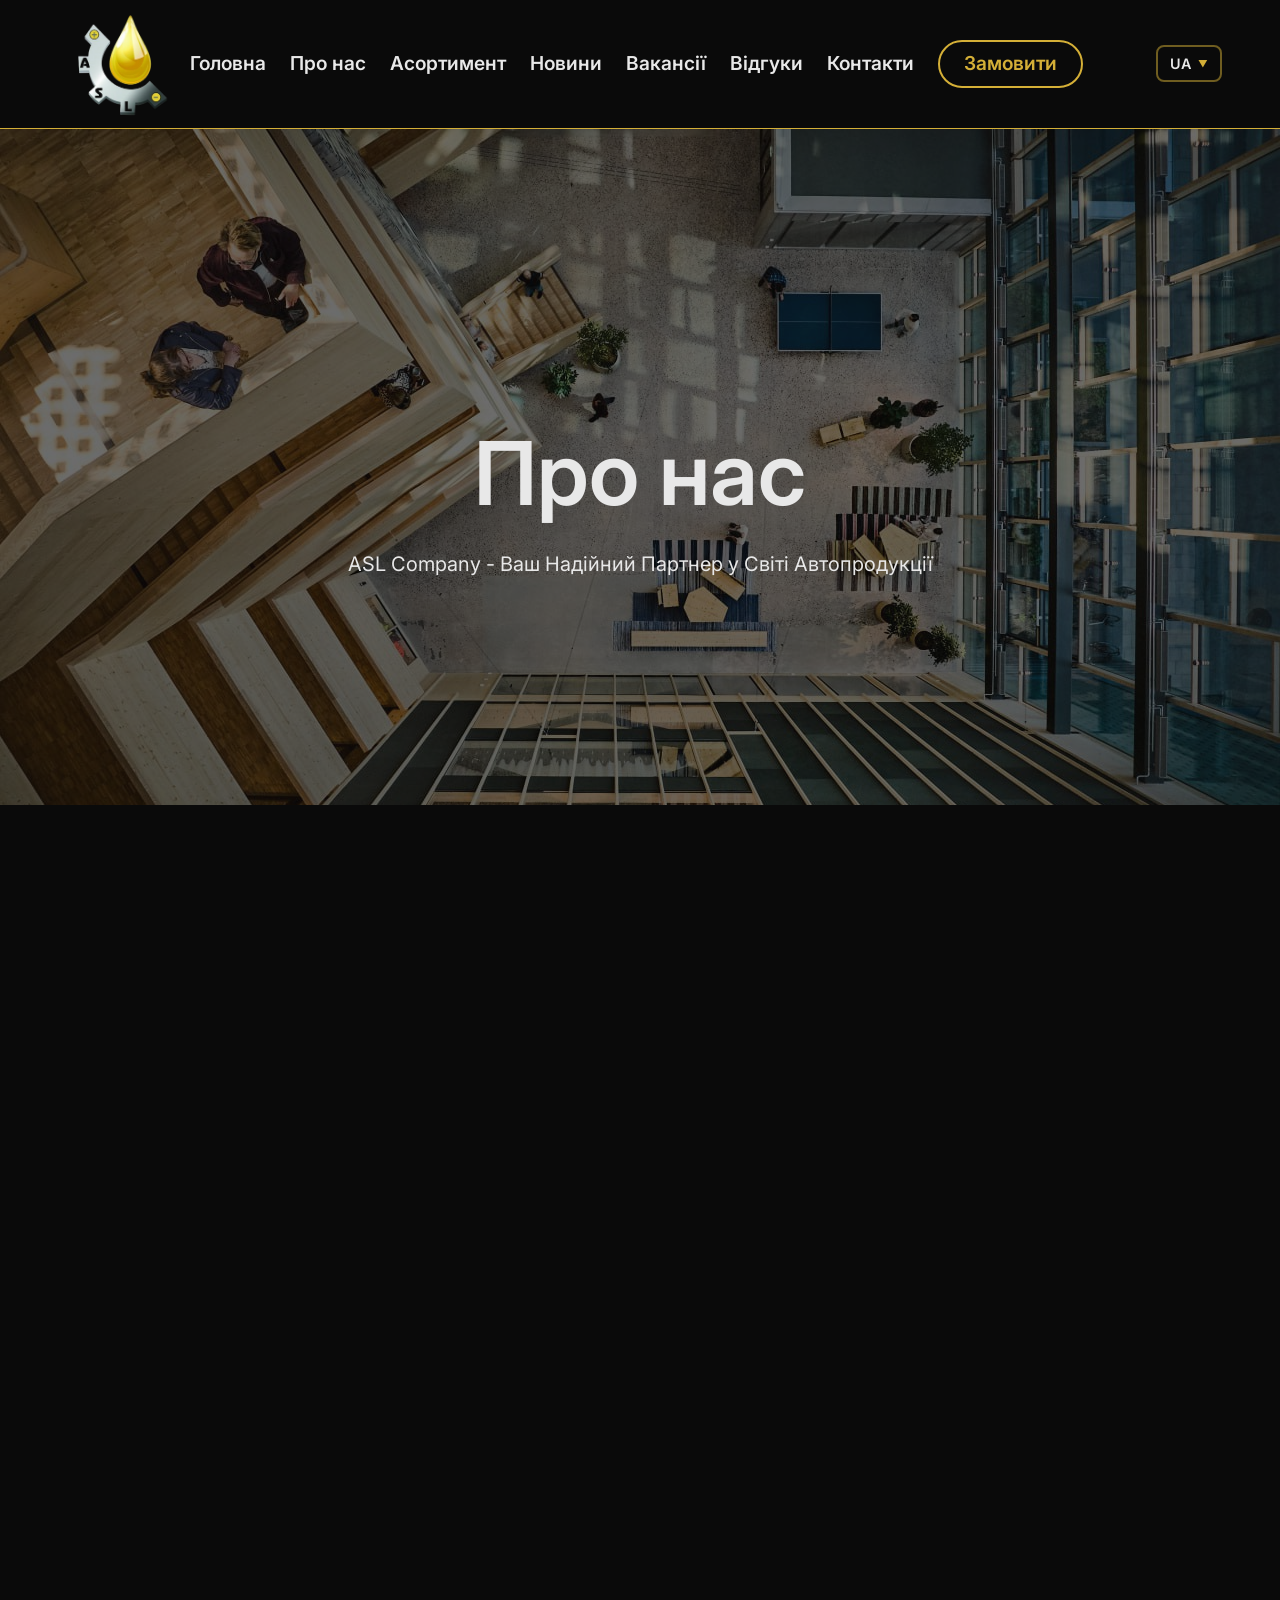
==== about.html @ b8da177d "first commit" ====
<!DOCTYPE html>
<html lang="uk">

<head>
  <meta charset="UTF-8" />
  <meta name="viewport" content="width=device-width, initial-scale=1.0" />
  <link rel="icon" type="image/png" href="Materials/erasebg-transformed.png" />
  <title>ASL Company - Про нас</title>
  <link rel="stylesheet" href="css/style.css?v=3" />
  <link rel="stylesheet" href="css/responsive.css" />
</head>

<body>
  <div class="wrapper">
    <header class="header">
      <div class="header__container">
        <a href="index.html" class="header__logo logo"><img src="Materials/erasebg-transformed.png" alt="ASL Company logo" /></a>
        <div class="header__navigation">
          <div class="header__menu menu">
            <nav class="menu__body">
              <nav class="menu__body">
                <ul class="menu__list">
                  <li class="menu__item"><a href="index.html" class="menu__link">Головна</a></li>
                  <li class="menu__item"><a href="about.html" class="menu__link">Про нас</a></li>
                  <li class="menu__item"><a href="assortiment.html" class="menu__link">Асортимент</a></li>
                  <li class="menu__item"><a href="news.html" class="menu__link">Новини</a></li>
                  <li class="menu__item"><a href="vacancies.html" class="menu__link">Вакансії</a></li>
                  <li class="menu__item"><a href="reviews.html" class="menu__link">Відгуки</a></li>
                  <li class="menu__item"><a href="contact.html" class="menu__link">Контакти</a></li>
                </ul>
                <a href="contact.html" class="actions-header__button">Замовити</a>
              </nav>
          </div>
          <div class="header__actions actions-header">
            <!-- Language Switcher -->
            <div class="lang-switcher">
              <button type="button" class="lang-switcher__btn" aria-label="Вибрати мову">
                <span class="lang-switcher__code">UA</span>
                <span class="lang-switcher__arrow">▼</span>
              </button>
              <ul class="lang-switcher__dropdown">
                <li class="lang-switcher__item lang-switcher__item--active" data-lang="ua">
                  <span class="lang-switcher__flag">ᴜᴀ</span>
                  <span class="lang-switcher__label">Українська</span>
                </li>
                <li class="lang-switcher__item" data-lang="ru">
                  <span class="lang-switcher__flag">ʀᴜ</span>
                  <span class="lang-switcher__label">Русский</span>
                </li>
                <li class="lang-switcher__item" data-lang="en">
                  <span class="lang-switcher__flag">ᴇɴ</span>
                  <span class="lang-switcher__label">English</span>
                </li>
              </ul>
            </div>
            <button type="button" class="menu__icon icon-menu"><span></span></button>
          </div>
        </div>
      </div>
    </header>
    <main class="page">
      <section class="page__main main main_about main_pages">
        <div class="main__container main__container_pages">
          <h1 class="main__title hero-reveal hero-reveal--2">Про нас</h1>
          <div class="main__text main__text_pages hero-reveal hero-reveal--3 hero-reveal--no-tracking">
            ASL Company - Ваш Надійний Партнер у Світі Автопродукції
          </div>
        </div>
      </section>
      <section class="page__about about">
        <div class="about__container">
          <div class="about__image"><img src="Materials/photo_aboute.jpg" alt="About ASL Company" /></div>
          <div class="about__content">
            <h2 class="about__title title">Історія компанії</h2>
            <div class="about__text reveal-left">
              <p>
                ASL Company – це ваш перевірений та надійний постачальник високоякісної автомобільної хімії, моторних та індустріальних олив, стартерних акумуляторів, аксесуарів на ринку України. З багаторічним досвідом у галузі, ми стали синонімом якості та надійності, пропонуючи продукцію, яка відповідає найвищим світовим стандартам.
              </p>
              <p>
                Наша місія - забезпечити клієнтів найкращими продуктами від провідних світових виробників. Ми постійно розширюємо асортимент та підвищуємо якість сервісу.
              </p>
            </div>
            <a href="contact.html" class="about__button button reveal-left">Зв'язатися з нами</a>
          </div>
        </div>
      </section>
      <section class="page__outro outro outro_about">
        <div class="outro__container">
          <h2 class="outro__title title">Зв'яжіться з нами</h2>
          <div class="outro__text">
            Маєте питання або потрібна консультація? Наша команда завжди готова допомогти вам з вибором продукції та відповісти на всі запитання.
          </div>
          <a href="contact.html" class="outro__button button">Контакти</a>
        </div>
      </section>
    </main>
    <footer class="footer">
      <div class="footer__container">
        <a href="#" class="footer__policy">Політика конфіденційності – Умови використання</a>
        <a href="index.html" class="footer__logo logo"><img src="Materials/erasebg-transformed.png" alt="ASL Company logo" /></a>
        <div class="footer__copyright">Copyright © 2025 ASL Company – Всі права захищені</div>
      </div>
    </footer>
  </div>
  <script src="js/translations.js"></script>
  <script src="js/i18n-init.js"></script>
  <script src="js/script.js"></script>
</body>

</html>
---- css/style.css ----
@import url("reset.css");

@import url("https://fonts.googleapis.com/css?family=Inter:regular,500,600,700&display=swap");

/* ************CUSTOM SCROLLBAR************ */

/* Webkit browsers (Chrome, Safari, Edge) */
::-webkit-scrollbar {
  width: 10px;
}

::-webkit-scrollbar-track {
  background: #0a0a0a;
  border-left: 1px solid rgba(212, 175, 55, 0.2);
}

::-webkit-scrollbar-thumb {
  background: linear-gradient(180deg, #D4AF37 0%, #b8962e 100%);
  border-radius: 5px;
  border: 2px solid #0a0a0a;
}

::-webkit-scrollbar-thumb:hover {
  background: linear-gradient(180deg, #FFD700 0%, #D4AF37 100%);
}

/* Firefox */
html {
  scrollbar-width: thin;
  scrollbar-color: #D4AF37 #0a0a0a;
}

/* ************COMMON************ */

.logo {
  font-weight: 700;
  font-size: 2.25rem;
}

/* Display image-based logo nicely */
.logo img {
  height: 120px;
  width: auto;
  display: block;
  transition: transform 0.3s ease;
}

/* 3D spin around X-like axis (visual left-right top spin) */
.logo { perspective: 800px; }
.logo:hover img {
  transform-style: preserve-3d;
  backface-visibility: hidden;
  transform-origin: center center;
  animation: logo-spin-y 0.375s linear 2 forwards;
}

@keyframes logo-spin-y {
  from { transform: rotateY(0deg); }
  to { transform: rotateY(360deg); }
}

@media (prefers-reduced-motion: reduce) {
  .logo:hover img { animation: none; }
}

body {
  font-family: "Inter", sans-serif;
  font-size: 1.1rem;
  color: #e8e8e8;
  background-color: #0a0a0a;
}

html {
  background-color: #0a0a0a;
}

/* remove horizontal scrollbar on mobile carousels */
html, body { overflow-x: hidden; }

[class*="__container"] {
  max-width: 72.624rem;
  margin: 0 auto;
  padding: 0 0.938rem;
}

.button {
  font-weight: 600;
  display: inline-block;
  padding: 0.75rem 1.5rem;
  border-radius: 30px;
  transition: all 0.3s;
  color: #0a0a0a;
  background-color: #D4AF37;
}

.button:hover {
  background-color: #FFD700;
}

.title {
  font-size: 3.5rem;
  font-weight: 600;
}

.wrapper {
  min-height: 100%;
  display: -webkit-box;
  display: -ms-flexbox;
  display: flex;
  -webkit-box-orient: vertical;
  -webkit-box-direction: normal;
  -ms-flex-direction: column;
  flex-direction: column;
  overflow: hidden;
}

/* ************HEADER************ */

.header {
  position: static;
  top: 0;
  left: 0;
  width: 100%;
  background: #0a0a0a;
  border-bottom: 1px solid #D4AF37;
  z-index: 1000;
}

.header__container {
  display: flex;
  align-items: center;
  justify-content: space-between;
  min-height: 8rem;
  flex-wrap: wrap;
  max-width: 74.624rem;
}

/* center all navigation elements */
.header__navigation {
  display: flex;
  align-items: center;
  gap: 1.5rem;
  flex-wrap: wrap;
  justify-content: center;
  flex: 1;
}

.header__logo {
  position: relative;
  z-index: 2;
}

.menu__body {
  display: flex;
  align-items: center;
  gap: 1.5rem;
}

.menu__link {
  font-weight: 600;
  position: relative;
  font-size: 1.2rem;
  color: #e8e8e8;
  text-decoration: none;
  padding: 0.5rem 0;
  transition: color 0.3s ease;
}

.menu__link::before {
  content: '';
  position: absolute;
  bottom: 0;
  left: 50%;
  width: 0;
  height: 2px;
  background: #D4AF37;
  transition: all 0.3s ease;
  transform: translateX(-50%);
}

.menu__link:hover::before {
  width: 100%;
}

.menu__link:hover {
  color: #D4AF37;
}

.actions-header {
  display: flex;
  align-items: center;
  gap: 0.624rem;
}

/* push hamburger to the right edge */
.actions-header {
  margin-left: auto;
}

.icon-menu {
  display: none;
}

/* Mobile navigation - FULLY DISABLED (using responsive.css) */
@media (max-width: 950px) {
  /* Гамбургер показывается, но стили в responsive.css */
  .icon-menu {
    display: block;
  }
  
  /* ВСЕ ОСТАЛЬНЫЕ СТИЛИ ОТКЛЮЧЕНЫ - используем responsive.css */
}

.actions-header__button {
  font-weight: 600;
  display: inline-block;
  padding: 0.75rem 1.5rem;
  border: 2px solid #D4AF37;
  border-radius: 30px;
  transition: all 0.3s;
  position: relative;
  z-index: 2;
  color: #D4AF37;
  font-size: 1.2rem;
}

.actions-header__button:hover {
  background-color: #D4AF37;
  color: #0a0a0a;
}

/* ************LANGUAGE SWITCHER************ */

.lang-switcher {
  position: relative;
  z-index: 100;
}

.lang-switcher__btn {
  display: flex;
  align-items: center;
  justify-content: center;
  gap: 6px;
  background: transparent;
  border: 2px solid rgba(212, 175, 55, 0.5);
  border-radius: 8px;
  padding: 8px 12px;
  cursor: pointer;
  transition: all 0.3s ease;
  color: #e8e8e8;
}

.lang-switcher__btn:hover {
  border-color: #D4AF37;
  background: rgba(212, 175, 55, 0.1);
}

.lang-switcher__flag {
  font-size: 1.25rem;
  line-height: 1;
}

.lang-switcher__code {
  font-weight: 600;
  font-size: 0.9rem;
  letter-spacing: 0.05em;
  text-align: center;
}

.lang-switcher__arrow {
  font-size: 0.6rem;
  transition: transform 0.3s ease;
  color: #D4AF37;
}

.lang-switcher.open .lang-switcher__arrow {
  transform: rotate(180deg);
}

.lang-switcher__dropdown {
  position: absolute;
  top: calc(100% + 8px);
  right: 0;
  background: #1a1a1a;
  border: 2px solid #D4AF37;
  border-radius: 12px;
  padding: 8px 0;
  min-width: 160px;
  opacity: 0;
  visibility: hidden;
  transform: translateY(-10px);
  transition: all 0.3s ease;
  box-shadow: 0 10px 30px rgba(0, 0, 0, 0.4);
  list-style: none;
  z-index: 1001;
}

.lang-switcher.open .lang-switcher__dropdown {
  opacity: 1;
  visibility: visible;
  transform: translateY(0);
}

.lang-switcher__item {
  display: flex;
  align-items: center;
  gap: 10px;
  padding: 10px 16px;
  cursor: pointer;
  transition: background 0.2s ease;
}

.lang-switcher__item:hover {
  background: rgba(212, 175, 55, 0.15);
}

.lang-switcher__item--active {
  background: rgba(212, 175, 55, 0.1);
}

.lang-switcher__item--active::after {
  content: "✓";
  margin-left: auto;
  color: #D4AF37;
  font-weight: bold;
}

.lang-switcher__label {
  font-size: 0.95rem;
  color: #e8e8e8;
}

/* Mobile styles for language switcher */
@media (max-width: 950px) {
  .lang-switcher__dropdown {
    left: auto;
    right: 0;
    transform: translateY(-10px);
  }
  
  .lang-switcher.open .lang-switcher__dropdown {
    transform: translateY(0);
  }
}

@media (max-width: 47.999rem) {
  .lang-switcher__btn {
    padding: 12px 20px;
    gap: 10px;
  }
  
  .lang-switcher__flag {
    font-size: 1.5rem;
  }
  
  .lang-switcher__code {
    font-size: 1.1rem;
  }
  
  .lang-switcher__dropdown {
    min-width: 200px;
    right: 0;
    left: auto;
  }
  
  .lang-switcher__item {
    padding: 14px 20px;
  }
  
  .lang-switcher__label {
    font-size: 1.1rem;
  }
}

/* ****************PAGES**************** */
.page__main {
  padding-bottom: 160px;
}

/* *****************HOME**************** */

.main {
  background: url("../img/home/background_placeholder.png") center / cover no-repeat;
  min-height: 100vh;
  position: relative;
  overflow: hidden;
}

.main__video {
  position: absolute;
  top: 0;
  left: 0;
  width: 100%;
  height: 100%;
  object-fit: cover;
  z-index: 0;
}

.main__overlay {
  position: absolute;
  top: 0;
  left: 0;
  width: 100%;
  height: 100%;
  background: rgba(10, 10, 10, 0.5);
  z-index: 1;
}

.main__container {
  position: relative;
  z-index: 2;
  display: flex;
  flex-direction: column;
  justify-content: center;
  align-items: center;
  text-align: center;
  padding-top: 14rem;
}

.main__caption {
  text-transform: uppercase;
  margin-bottom: 1rem;
  font-weight: 500;
  font-size: 1.25rem;
}

.main__title {
  font-size: 5.5rem;
  font-weight: 600;
  margin-bottom: 2rem;
}

.main__text {
  margin-bottom: 3.5rem;
  max-width: 33.375rem;
  line-height: 150%;
  letter-spacing: 0.02em;
  font-size: 1.25rem;
}

.main__button {
  font-weight: 600;
  display: inline-block;
  padding: 1.25rem 3rem;
  border-radius: 30px;
  transition: all 0.3s;
  color: #0a0a0a;
  background-color: #D4AF37;
  letter-spacing: 0.02em;
  font-size: 1.375rem;
  line-height: 110%;
}

.main__button:hover {
  background-color: #FFD700;
}

/* ========= New HERO enter animations (blur + pop + tracking relax) ========= */
.hero-reveal {
  opacity: 0;
  transform: translateY(14px) scale(0.985);
  filter: blur(8px);
  letter-spacing: 0.06em;
  will-change: opacity, transform, filter, letter-spacing;
  animation: hero-pop-in 800ms ease-out forwards;
}

.hero-reveal--1 { animation-delay: 0.12s; }
.hero-reveal--2 { animation-delay: 0.28s; }
.hero-reveal--3 { animation-delay: 0.46s; }
.hero-reveal--4 { animation-delay: 0.66s; }

/* Variant without tracking animation to prevent line reflow */
.hero-reveal--no-tracking { letter-spacing: normal; animation-name: hero-pop-in-lite; }

@keyframes hero-pop-in-lite {
  0% { opacity: 0; transform: translateY(20px) scale(0.97); filter: blur(12px); }
  60% { opacity: 1; transform: translateY(0) scale(1); filter: blur(0); }
  100% { opacity: 1; transform: translateY(0) scale(1); filter: blur(0); }
}

@keyframes hero-pop-in {
  0% {
    opacity: 0;
    transform: translateY(20px) scale(0.97);
    filter: blur(12px);
    letter-spacing: 0.08em;
  }
  60% {
    opacity: 1;
    transform: translateY(0) scale(1);
    filter: blur(0);
    letter-spacing: normal;
  }
  100% {
    opacity: 1;
    transform: translateY(0) scale(1);
    filter: blur(0);
    letter-spacing: normal;
  }
}

@media (prefers-reduced-motion: reduce) {
  .hero-reveal { opacity: 1; transform: none; filter: none; animation: none; }
}

.outro_home {
  position: relative;
  overflow: hidden;
}

.outro__background {
  position: absolute;
  top: 0;
  left: 0;
  width: 100%;
  height: 100%;
  z-index: 1;
}

.outro__background img {
  width: 100%;
  height: 100%;
  object-fit: cover;
  transform: scale(1.1) rotate(-2deg);
  filter: brightness(0.4) contrast(0.8);
}

.outro_home .outro__container {
  position: relative;
  z-index: 2;
}

/* ************ABOUT**************** */

.main_about {
  background: url("../Materials/photo_2025-10-28_22-23-00.jpg") center top / cover no-repeat;
  position: relative;
}

.main_about::before {
  content: "";
  position: absolute;
  top: 0;
  left: 0;
  width: 100%;
  height: 100%;
  background: rgba(10, 10, 10, 0.6);
  z-index: 1;
}

.main_about .main__container {
  position: relative;
  z-index: 2;
}

.about__container {
  display: flex;
  align-items: center;
  justify-content: center;
  gap: 5rem;
  padding-top: 8.75rem;
  padding-bottom: 8.75rem;
}

.about__image {
  position: relative;
  max-width: 552px;
  height: auto;
}

.about__image img {
  border-radius: 16px;
  max-width: 100%;
  height: auto;
  display: block;
}

.about__title {
  margin-bottom: 1.5rem;
}

.about__text {
  max-width: 30rem;
  letter-spacing: 0.02em;
  line-height: 150%;
  margin-bottom: 3.5rem;
}

.about__text p:not(:last-child) {
  margin-bottom: 2.5rem;
}

.outro_about {
  background: url("../Materials/photo_2025-10-28_22-23-00.jpg") center bottom / cover no-repeat;
  position: relative;
}

.outro_about::before {
  content: "";
  position: absolute;
  top: 0;
  left: 0;
  width: 100%;
  height: 100%;
  background: rgba(10, 10, 10, 0.6);
  z-index: 1;
}

.outro_about .outro__container {
  position: relative;
  z-index: 2;
}

/* **************SERVICES**************** */

.main_services {
  background: url("../Materials/fonassortiment.jpg") center top / cover no-repeat;
  position: relative;
}

.main_services::before {
  content: "";
  position: absolute;
  top: 0;
  left: 0;
  width: 100%;
  height: 100%;
  background: rgba(10, 10, 10, 0.6);
  z-index: 1;
}

.main_services .main__container {
  position: relative;
  z-index: 2;
}

/* Brand page specific background */
.brand-page .main_services {
  background: url("../Materials/fonassortiment.jpg") center top / cover no-repeat;
}

/* Brand website link styling */
.brand-site-wrapper {
  margin-top: 1.5rem;
  font-size: 1rem;
}

.brand-site-link {
  color: #D4AF37;
  text-decoration: none;
  position: relative;
  display: inline-block;
  transition: color 0.3s ease;
}

.brand-site-link::before {
  content: '';
  position: absolute;
  bottom: 0;
  left: 50%;
  width: 0;
  height: 2px;
  background: #D4AF37;
  transition: all 0.3s ease;
  transform: translateX(-50%);
}

.brand-site-link:hover::before {
  width: 100%;
}

.brand-site-link:hover {
  color: #FFD700;
}

.services {
  background-color: #1a1a1a;
}

.services__container {
  padding-top: 8.75rem;
  padding-bottom: 8.75rem;
}

/* Assortment page: tighter vertical spacing between categories */
.assortment .services__container {
  padding-top: 4rem;
  padding-bottom: 4rem;
}
.assortment .services__title {
  margin-bottom: 2rem;
}
.assortment .brand-viewall {
  margin-top: 32px;
}


.assortment .services__row { display: none; }
.assortment .item-services__title,
.assortment .item-services__text,
.assortment .item-services__button { display: none; }

.brand-carousel {
  
  --brand-gap: 30px;
  position: relative;
  display: grid;
  grid-template-columns: 1fr;
  align-items: center;
}

.brand-carousel__btn {
  background: transparent;
  border: 2px solid #D4AF37;
  color: #D4AF37;
  width: 44px;
  height: 44px;
  border-radius: 12px;
  font-size: 22px;
  position: absolute;
  top: 50%;
  transform: translate(-50%, -50%);
}


.brand-carousel__btn_prev { left: calc(50% - (400px + var(--brand-gap) / 2)); }
.brand-carousel__btn_next { left: calc(50% + (400px + var(--brand-gap) / 2)); }

.brand-carousel__viewport {
  position: relative;
  left: 13.2%;
  transform: translateX(-50%);
  width: calc(2 * 320px + var(--brand-gap)); /* будет переопределено из JS фактической шириной */
  height: 320px;
  margin: 0 auto;
  overflow: visible;
}

.brand-slide { margin: 0; padding: 0; }
.brand-slide a { display: block; line-height: 0; }
.brand-slide img { width: 260px; height: 260px; object-fit: cover; border-radius: 16px; display: block; }
.brand-carousel__viewport img { background: #ffffff; }

/* Brand carousel slide transitions */
.brand-slide { position: absolute; left: 50%; top: 0; z-index: 1; transition: transform 0.35s ease, opacity 0.35s ease; will-change: transform, opacity; }
.brand-slide--active { z-index: 2; }
.brand-slide--on-top { z-index: 3; }
.brand-slide--behind { z-index: 0; }
.brand-slide--exit-left { transform: translateX(-60px); opacity: 0; }
.brand-slide--exit-right { transform: translateX(60px); opacity: 0; }
.brand-slide--shift-left { transform: translateX(-20px); }
.brand-slide--shift-right { transform: translateX(20px); }
.brand-slide--enter-right { transform: translateX(60px); opacity: 0; }
.brand-slide--enter-right-show { transform: translateX(0); opacity: 1; }
.brand-slide--enter-left { transform: translateX(-60px); opacity: 0; }
.brand-slide--enter-left-show { transform: translateX(0); opacity: 1; }

.brand-list {
  display: none;
  grid-template-columns: repeat(auto-fit, minmax(140px, 1fr));
  gap: 1rem;
  margin-top: 1.5rem;
}
.brand-list.show { display: grid; }

/* Brand list items animation */
.brand-list a {
  opacity: 0;
  transform: translateY(24px) scale(0.96);
  transition: opacity 0.6s ease, transform 0.6s ease, box-shadow 0.3s ease;
  will-change: opacity, transform;
}

.brand-list.show a {
  animation: brand-item-fade-in 0.6s ease forwards;
}

.brand-list.show a:nth-child(1) { animation-delay: 0.05s; }
.brand-list.show a:nth-child(2) { animation-delay: 0.1s; }
.brand-list.show a:nth-child(3) { animation-delay: 0.15s; }
.brand-list.show a:nth-child(4) { animation-delay: 0.2s; }
.brand-list.show a:nth-child(5) { animation-delay: 0.25s; }
.brand-list.show a:nth-child(6) { animation-delay: 0.3s; }
.brand-list.show a:nth-child(7) { animation-delay: 0.35s; }
.brand-list.show a:nth-child(8) { animation-delay: 0.4s; }
.brand-list.show a:nth-child(9) { animation-delay: 0.45s; }
.brand-list.show a:nth-child(10) { animation-delay: 0.5s; }
.brand-list.show a:nth-child(11) { animation-delay: 0.55s; }
.brand-list.show a:nth-child(12) { animation-delay: 0.6s; }
.brand-list.show a:nth-child(n+13) { animation-delay: 0.65s; }

@keyframes brand-item-fade-in {
  to {
    opacity: 1;
    transform: translateY(0) scale(1);
  }
}

/* Brands grid animation (for the "View all brands" page) */
.brands-grid a {
  opacity: 0;
  transform: translateY(24px) scale(0.96);
  animation: brand-item-fade-in 0.6s ease forwards;
  transition: transform 0.3s ease, box-shadow 0.3s ease;
}

.brands-grid a:hover {
  transform: translateY(-5px) scale(1.02);
  box-shadow: 0 10px 30px rgba(212, 175, 55, 0.2);
}

.brand-list a:hover {
  transform: translateY(-3px) scale(1.02);
  box-shadow: 0 8px 20px rgba(212, 175, 55, 0.15);
}

.brands-grid a:nth-child(1) { animation-delay: 0.05s; }
.brands-grid a:nth-child(2) { animation-delay: 0.1s; }
.brands-grid a:nth-child(3) { animation-delay: 0.15s; }
.brands-grid a:nth-child(4) { animation-delay: 0.2s; }
.brands-grid a:nth-child(5) { animation-delay: 0.25s; }
.brands-grid a:nth-child(6) { animation-delay: 0.3s; }
.brands-grid a:nth-child(7) { animation-delay: 0.35s; }
.brands-grid a:nth-child(8) { animation-delay: 0.4s; }
.brands-grid a:nth-child(9) { animation-delay: 0.45s; }
.brands-grid a:nth-child(10) { animation-delay: 0.5s; }
.brands-grid a:nth-child(11) { animation-delay: 0.55s; }
.brands-grid a:nth-child(12) { animation-delay: 0.6s; }
.brands-grid a:nth-child(13) { animation-delay: 0.65s; }
.brands-grid a:nth-child(14) { animation-delay: 0.7s; }
.brands-grid a:nth-child(15) { animation-delay: 0.75s; }
.brands-grid a:nth-child(16) { animation-delay: 0.8s; }
.brands-grid a:nth-child(n+17) { animation-delay: 0.85s; }

.brand-viewall {
  margin-top: 60px;
  text-align: center;
}
.brand-viewall .button { background: transparent; border: 2px solid #D4AF37; color: #D4AF37; }
.brand-viewall .button:hover { background: #D4AF37; color: #0a0a0a; }

.services__title {
  text-align: center;
  margin-bottom: 5rem;
}

.services__row {
  display: grid;
  grid-template-columns: repeat(10, 1fr);
  gap: 1.5rem;
  justify-items: center;
}

.services__row .services__column {
  width: 100%;
  max-width: 360px;
}

.services__row .services__column:nth-child(1) { grid-column: 2 / span 2; }
.services__row .services__column:nth-child(2) { grid-column: 4 / span 2; }
.services__row .services__column:nth-child(3) { grid-column: 6 / span 2; }
.services__row .services__column:nth-child(4) { grid-column: 8 / span 2; }

.services__row .services__column:nth-child(5) {
  grid-column: 2 / span 2;
}

.services__row .services__column:nth-child(6) {
  grid-column: 4 / span 2;
}

.services__row .services__column:nth-child(7) {
  grid-column: 6 / span 2;
}

.services__row .services__column:nth-child(8) {
  grid-column: 8 / span 2;
}

.item-services {
  display: flex;
  flex-direction: column;
  align-items: center;
  min-height: 100%;
}

.item-services__title,
.item-services__text,
.item-services__button {
  text-align: center;
}

.item-services__image {
  margin-bottom: 2rem;
  width: 100%;
  max-width: 100%;
  aspect-ratio: 1 / 1;
  overflow: hidden;
  border-radius: 16px;
  position: relative; 
  isolation: isolate; 
}

.item-services__image img {
  width: 100%;
  height: 100%;
  object-fit: cover;
  border-radius: 16px;
  transition: transform 0.5s ease;
}

.item-services__title {
  font-size: 1.5rem;
  font-weight: 600;
  margin-bottom: 0.75rem;
  width: 100%;
}

.item-services__text {
  max-width: 100%;
  width: 100%;
  line-height: 150%;
  margin-bottom: 2rem;
  flex-grow: 1;
  letter-spacing: 0.02em;
}

.item-services__button {
  background-color: inherit;
  border: 2px solid #D4AF37;
  color: #D4AF37;
}

.item-services__button:hover {
  background-color: #D4AF37;
  color: #0a0a0a;
}

/* Hover effects: scale, colored glow, holographic shimmer */
.item-services:hover .item-services__image img,
.item-services__top:hover .item-services__image img {
  transform: scale(1.06);
}

.item-services:hover .item-services__image,
.item-services__top:hover .item-services__image {
  box-shadow: 0 10px 28px rgba(212, 175, 55, 0.35), 0 0 0 2px rgba(212, 175, 55, 0.45);
}

/* Removed rainbow border glow */

/* Moving sheen across the image */
.item-services__image::after {
  content: "";
  position: absolute;
  inset: 0;
  border-radius: inherit;
  /* subtle golden sheen */
  background: linear-gradient(
    115deg,
    rgba(255, 215, 0, 0) 30%,
    rgba(255, 215, 0, 0.18) 47%,
    rgba(255, 215, 0, 0) 62%
  );
  transform: translateX(-120%);
  opacity: 0;
  z-index: 1;
}

.item-services:hover .item-services__image::after,
.item-services__top:hover .item-services__image::after {
  opacity: 1;
  animation: shimmer 1s ease-out forwards;
}

@keyframes shimmer {
  to {
    transform: translateX(120%);
  }
}

/* rainbow rotation removed */

@media (prefers-reduced-motion: reduce) {
  .item-services__image img { transition: none; }
  .item-services__image::before,
  .item-services__image::after { animation: none; }
}

.item-services__top {
  display: flex;
  flex-direction: column;
  align-items: center;
  width: 100%;
  text-decoration: none;
}

.outro_services {
  background: url("../Materials/fonassortiment.jpg") center bottom / cover no-repeat;
  position: relative;
}

.outro_services::before {
  content: "";
  position: absolute;
  top: 0;
  left: 0;
  width: 100%;
  height: 100%;
  background: rgba(10, 10, 10, 0.6);
  z-index: 1;
}

.outro_services .outro__container {
  position: relative;
  z-index: 2;
}

/* ************ CAROUSEL (mobile) ************ */
.carousel-nav {
  display: none;
  width: 100%;
  justify-content: center;
}

@media (max-width: 992px) {
  .services__row,
  .news__row {
    display: flex;
    overflow-x: auto;
    scroll-snap-type: x mandatory;
    gap: 1.25rem;
    padding-bottom: 0.5rem;
    -ms-overflow-style: none; /* IE/Edge */
    scrollbar-width: none;    /* Firefox */
  }
  .services__row::-webkit-scrollbar,
  .news__row::-webkit-scrollbar { display: none; }

  .services__row .services__column,
  .news__row .news__column {
    flex: 0 0 50%; /* строго по 2 карточки */
    min-width: 50%;
    scroll-snap-align: start;
    scroll-snap-stop: always;
  }

.carousel-nav { display: flex; gap: 0.75rem; margin: 1rem 0; }

  .carousel-nav__btn {
    background: transparent;
    border: 2px solid #D4AF37;
    color: #D4AF37;
    width: 52px;
    height: 42px;
    border-radius: 10px;
    font-size: 22px;
    line-height: 1;
  }

  .carousel-nav__btn:hover {
    background: #D4AF37;
    border-color: #D4AF37;
    color: #0a0a0a;
  }
}

/* very small screens: 1 карточка */
@media (max-width: 480px) {
  .services__row .services__column,
  .news__row .news__column {
    flex: 0 0 100%;
    min-width: 100%;
  }
}

/* medium screens: 3 cards per view */
@media (min-width: 769px) and (max-width: 1200px) {
  .services__row { display: grid; } /* keep services grid on medium */
  .news__row {
    display: flex;
    overflow-x: auto;
    scroll-snap-type: x mandatory;
    gap: 1.25rem;
  }
  .news__row .news__column { flex: 0 0 calc(33.333% - 0.84rem); }
  .news__row + .carousel-nav { display: flex; }
}

/* desktop: keep services grid as is; enable news carousel with 3 items */
.news__row {
  display: flex;
  overflow-x: auto;
  scroll-snap-type: x mandatory;
  gap: 1.5rem;
  -ms-overflow-style: none;
  scrollbar-width: none;
}
.news__row::-webkit-scrollbar { display: none; }
.news__row .news__column { flex: 0 0 calc(33.333% - 1rem); }
.news__row + .carousel-nav { display: flex; margin: 1.25rem 0; }


/* ************NEWS**************** */

.news {
  background-color: #0a0a0a;
}

.news__container {
  padding-top: 8.75rem;
  padding-bottom: 8.75rem;
}

.news__title {
  text-align: center;
  margin-bottom: 5rem;
}

.news__row {
  display: grid;
  grid-template-columns: repeat(3, 1fr);
  gap: 2rem;
  margin-bottom: 1.5rem;
}

.news__column {
  width: 100%;
}

.news__item {
  display: flex;
  flex-direction: column;
  height: 100%;
  background-color: #1a1a1a;
  border-radius: 16px;
  overflow: hidden;
  transition: transform 0.3s ease;
}

.news__item:hover {
  transform: translateY(-5px);
}

.item-news__image {
  width: 100%;
  height: 200px;
  overflow: hidden;
}

.item-news__image img {
  width: 100%;
  height: 100%;
  object-fit: cover;
}

.item-news__title {
  font-size: 1.25rem;
  font-weight: 600;
  margin-bottom: 1rem;
  padding: 1.5rem 1.5rem 0 1.5rem;
  line-height: 130%;
}

.item-news__text {
  padding: 0 1.5rem;
  line-height: 150%;
  margin-bottom: 1rem;
  flex-grow: 1;
  letter-spacing: 0.02em;
}

.item-news__date {
  padding: 0 1.5rem 1.5rem 1.5rem;
  font-size: 0.875rem;
  color: #D4AF37;
  font-weight: 500;
}

.news__button-container {
  text-align: center;
}

.news__button {
  padding: 1rem 2.5rem;
  font-size: 1.125rem;
}

/* ************TESTIMONIAL**************** */

.testimonial {
  background-color: #1a1a1a;
}

.testimonial__container {
  display: flex;
  justify-content: center;
  align-items: center;
  text-align: center;
  flex-direction: column;
  padding-top: 8.75rem;
  padding-bottom: 8.75rem;
}

.testimonial__button-container {
  margin-top: 2rem;
}

.testimonial__button {
  padding: 1rem 2.5rem;
  font-size: 1.125rem;
}

.testiomonial__caption {
  margin-bottom: 4rem;
  font-weight: 600;
  text-transform: uppercase;
  font-size: 1.5rem;
}

.testimonial__title {
  margin-bottom: 4rem;
  font-size: 2rem;
  max-width: 40.75rem;
  line-height: 136%;
  font-weight: 500;
}

/* Fix awkward line breaks under "Відгуки" */
.testimonial__title {
  white-space: normal;
  word-break: keep-all;
  overflow-wrap: normal;
  hyphens: none;
  margin-left: auto;
  margin-right: auto;
}

/* New wrapper for testimonial quote centered via block container */
.testimonial__quote {
  max-width: 40.75rem;
  margin: 0 auto 4rem auto;
  text-align: center;
  font-size: 2rem;
  line-height: 136%;
  font-weight: 500;
  white-space: normal;
  word-break: keep-all;
  overflow-wrap: normal;
  hyphens: none;
}

.item-testimonial__image {
  max-width: 64px;
  margin: 0 auto;
  margin-bottom: 1.063rem;
  height: 64px;
}

.item-testimonial__image img {
  width: 100%;
  height: 100%;
  object-fit: cover;
  border-radius: 50%;
}

.item-testimonial__title {
  margin-bottom: 0.25rem;
  font-weight: 600;
}

.item-testimonial__caption {
  font-size: 0.938rem;
}

/* ****************OUTRO**************** */

.outro__container {
  padding-top: 8.75rem;
  padding-bottom: 8.75rem;
  display: flex;
  flex-direction: column;
  justify-content: center;
  align-items: center;
  text-align: center;
}

.outro__title {
  margin-bottom: 1.25rem;
}

.outro__text {
  max-width: 33.625rem;
  line-height: 150%;
  margin-bottom: 2.5rem;
  letter-spacing: 0.02em;
}

.outro__button {
  padding: 1.25rem 3rem;
}

/* ****************BACK BUTTON**************** */

.back-button {
  padding: 1rem 0 4rem 0;
  background-color: #1a1a1a;
}

.back-button__container {
  display: flex;
  justify-content: center;
  align-items: center;
  text-align: center;
}

.back-button__link {
  padding: 1.25rem 3rem;
  background: transparent;
  border: 2px solid #D4AF37;
  color: #D4AF37;
}

.back-button__link:hover {
  background: #D4AF37;
  color: #0a0a0a;
}

/* ****************FOOTER**************** */

.footer {
  line-height: 150%;
  background-color: #0a0a0a;
  border-top: 1px solid #D4AF37;
}

.footer__container {
  padding-top: 3.25rem;
  padding-bottom: 3.25rem;
  max-width: 74.624rem;
  display: grid;
  grid-template-columns: 1fr auto 1fr;
  align-items: center;
}

.footer__policy {
  font-weight: 600;
  letter-spacing: 0.02em;
  justify-self: start;
}

.footer__logo img {
  height: 150px;
  width: auto;
  display: block;
}

.footer__copyright {
  font-weight: 600;
  letter-spacing: 0.02em;
  justify-self: end;
}

/* ****************ABOUT PAGE**************** */
.main__text_pages {
  max-width: 37.5rem;
}

.main__container_pages {
  padding-top: 300px;
}

.main_pages {
  min-height: 676px !important;
}

/* ****************SERVICES PAGE**************** */
.services-page__container {
  padding-top: 160px;
}

.services-page__item {
  margin-bottom: 132px;
}

.services-page__item:not(:last-child) {
  padding-bottom: 132px;
  margin-bottom: 132px;
  border-bottom: 1px solid rgba(212, 175, 55, 0.4);
}

.services-page__column {
  display: flex;
  align-items: center;
  gap: 97px;
}

.services-page__title {
  margin-bottom: 24px;
}

.services-page__text {
  margin-bottom: 56px;
  max-width: 480px;
  font-size: 18px;
  line-height: 150%;
  letter-spacing: 0.02em;
}

.services-page__text p:not(:last-child) {
  margin-bottom: 20px;
}

.services-page__img {
  max-width: 552px;
  height: 614px;
}

.services-page__img img {
  width: 100%;
  height: 100%;
  object-fit: cover;
  border-radius: 16px;
}

/* ****************CONTACT PAGE****************/

.main_contact {
  background: url("../Materials/cc27128215dfe8dca949e740c59b9281.jpg") center / cover no-repeat;
  position: relative;
}

.main_contact::before {
  content: "";
  position: absolute;
  top: 0;
  left: 0;
  width: 100%;
  height: 100%;
  background: rgba(10, 10, 10, 0.6);
  z-index: 1;
}

.main_contact .main__container {
  position: relative;
  z-index: 2;
}

.contact__container {
  display: flex;
  justify-content: space-between;
  gap: 109px;
  padding-top: 140px;
  padding-bottom: 140px;
}

.contact__title {
  margin-bottom: 48px;
  font-weight: 600;
  line-height: 110%;
  font-size: 40px;
}

.connect-contact {
  display: flex;
  flex-direction: column;
  align-items: start;
  row-gap: 32px;
  margin-bottom: 40px;
  padding-bottom: 40px;
  border-bottom: 1px solid #D4AF37;
}

.connect-contact__item {
  display: inline-flex;
  align-items: center;
  gap: 24px;
}

.connect-contant__type {
  margin-bottom: 4px;
  font-size: 18px;
  font-weight: 600;
  letter-spacing: 0.04em;
  line-height: 110%;
  text-transform: uppercase;
}

.connect-contact__label {
  font-size: 22px;
  line-height: 150%;
  letter-spacing: 0.02em;
}

.contact__links {
  display: flex;
  align-items: center;
  gap: 12px;
}

.contact__text {
  max-width: 545px;
  font-size: 18px;
  line-height: 150%;
}

.contact__text p:not(:last-child) {
  margin-bottom: 15px;
}

iframe {
  width: 100vw;
  height: 482px;
  filter: grayscale(100%);
}

/* **************REVIEWS PAGE**************** */
.reviews__container {
  padding-top: 160px;
  padding-bottom: 160px;
  display: flex;
  justify-content: center;
}

.reviews__row {
  display: grid;
  grid-template-columns: repeat(auto-fit, minmax(250px, 1fr));
  column-gap: 24px;
  row-gap: 40px;
  max-width: 1200px;
  width: 100%;
}

.reviews__column {
  border: 1px solid #D4AF37;
  border-radius: 8px;
  background-color: #1a1a1a;
}

.reviews__item {
  padding-top: 48px;
  padding-bottom: 56px;
  padding-right: 32px;
  padding-left: 32px;
}

.item-reviews {
  text-align: center;
  display: flex;
  flex-direction: column;
  justify-content: center;
  align-items: center;
}

.item-reviews__img {
  max-width: 46px;
  height: 36px;
  margin: 0 auto;
  margin-bottom: 46px;
}

.item-reviews__img img {
  width: 100%;
  height: 100%;
  object-fit: cover;
}

.item-reviews__text {
  margin-bottom: 40px;
  font-size: 18px;
  letter-spacing: 0.02em;
  line-height: 150%;
}

.item-reviews__author {
  font-weight: 600;
  font-size: 18px;
  letter-spacing: 0.01em;
  margin-bottom: 10px;
}

.item-reviews__geo {
  font-size: 14px;
  letter-spacing: 0.002em;
}

/* ******************PRICING PAGE******************** */
.pricing__container {
  padding-top: 140px;
  padding-bottom: 140px;
  display: flex;
  flex-direction: column;
  justify-content: center;
  align-items: center;
}

.pricing__caption {
  font-size: 24px;
  font-weight: 600;
  margin-bottom: 12px;
  letter-spacing: 4%;
}

.pricing__title {
  font-weight: 600;
  font-size: 72px;
  margin-bottom: 24px;
}

.pricing__text {
  font-size: 22px;
  letter-spacing: 2%;
  margin-bottom: 88px;
}

.pricing__row {
  display: flex;
  align-items: start;
  gap: 24px;
}

.pricing__column {
  border: 2px solid #D4AF37;
  border-radius: 8px;
  background-color: #1a1a1a;
}

.pricing__item {
  padding: 40px;
  padding-bottom: 48px;
}

.item-pricing__info {
  padding-bottom: 32px;
  border-bottom: 1px solid #D4AF37;
  margin-bottom: 32px;
}

.item-pricing__label {
  font-weight: 600;
  font-size: 18px;
  letter-spacing: 1%;
  margin-bottom: 16px;
}

.item-pricing__cost {
  font-size: 72px;
  font-weight: 600;
  margin-bottom: 16px;
}

.item-pricing__list {
  margin-bottom: 64px;
}

.item-pricing__item {
  display: flex;
  align-items: center;
  gap: 6px;
}

.item-pricing__item::before {
  content: "";
  background: url("../img/pricing/check.svg") 0 0 no-repeat;
  width: 16px;
  height: 18px;
}

.item-pricing__item:not(:last-child) {
  margin-bottom: 12px;
}

.item-pricing__button {
  display: inline-block;
  font-size: 22px;
  letter-spacing: 2%;
  font-weight: 600;
  color: #0a0a0a;
  padding: 20px 82px;
  background-color: #D4AF37;
  border-radius: 64px;
}

.item-pricing__button:hover {
  background-color: #FFD700;
}

.team {
  background-color: #1a1a1a;
}

.team__container {
  padding-top: 140px;
  padding-bottom: 140px;
  display: flex;
  flex-direction: column;
  justify-content: center;
  align-items: center;
}

.team__title {
  text-align: center;
  margin-bottom: 96px;
  max-width: 483px;
}

.team__row {
  display: grid;
  column-gap: 24px;
  row-gap: 96px;
  grid-template-columns: repeat(3, 1fr);
}

.team__item {
  display: flex;
  flex-direction: column;
  justify-content: center;
  align-items: center;
}

.item-team__img {
  max-width: 360px;
  height: 363px;
  margin-bottom: 40px;
}

.item-team__img img {
  width: 100%;
  height: 100%;
  object-fit: cover;
  border-radius: 8px;
}

.item-team__name {
  max-width: 186px;
  font-size: 32px;
  font-weight: 600;
  line-height: 120%;
  text-align: center;
  margin-bottom: 12px;
}

.item-team__role {
  display: flex;
  align-items: center;
  gap: 6px;
  margin-bottom: 26px;
  letter-spacing: 2%;
}

.item-team__role span {
  display: flex;
  align-items: center;
  gap: 6px;
}

.item-team__role span::after {
  content: "";
  background: url("../img/team/icons/star.svg") 0 0 no-repeat;
  width: 12px;
  height: 12px;
}

.item-team__text {
  font-size: 16px;
  text-align: center;
  letter-spacing: 2%;
  line-height: 150%;
  max-width: 328px;
  margin-bottom: 20px;
}

.item-team__icons {
  display: flex;
  align-items: center;
  gap: 12px;
}

/* *************FAQ PAGE************** */
.faqs__container {
  padding-top: 140px;
  padding-bottom: 140px;
}

.faqs__title {
  text-align: center;
  margin-bottom: 80px;
}

.spollers-faq__item {
  width: 100%;
}

.spollers-faq__item:not(:last-child) {
  margin-bottom: 24px;
}

.spollers-faq__button {
  display: inline-block;
  border: 2px solid #D4AF37;
  display: flex;
  align-items: center;
  justify-content: space-between;
  width: 100%;
  border-radius: 8px;
  background-color: #1a1a1a;
}

.spollers-faq__button span {
  padding-left: 40px;
  padding-top: 32px;
  padding-bottom: 32px;
  font-weight: 600;
}

.spollers-faq__button img {
  padding-right: 34.5px;
}

.spollers-faq__text {
  max-height: 0;
  overflow: hidden;
  width: 100%;
  display: block;
}

.spollers-faq__item.active .spollers-faq__text {
  max-height: 1000px;
  max-height: calc(1000px + 16px);
}

.spollers-faq__item.active .spollers-faq__button {
  border-bottom: none;
  border-radius: 8px 8px 0px 0px;
}

.spollers-faq__item.active .spollers-faq__button span {
  padding-bottom: 32px;
}

.spollers-faq__item.active .spollers-faq__button img {
  transform: translate(-34px, 0px) rotate(180deg);
}

.spollers-faq__inner {
  padding-top: 20px;
  padding-left: 40px;
  border: 2px solid #D4AF37;
  border-radius: 0px 0px 8px 8px;
  line-height: 150%;
  padding-bottom: 20px;
  border-top: none;
  padding-right: 100px;
  background-color: #1a1a1a;
}

/* ****************TEAM PAGE**************** */
.director__container {
  padding-top: 140px;
  padding-bottom: 140px;
  display: flex;
  align-items: center;
  gap: 96px;
}

.director__title {
  margin-bottom: 16px;
}

.director__role {
  font-size: 22px;
  letter-spacing: 2%;
  margin-bottom: 40px;
}

.director__text {
  letter-spacing: 2%;
  line-height: 150%;
  max-width: 480px;
}

.director__text p:not(:last-child) {
  margin-bottom: 20px;
}

.director__img {
  max-width: 552px;
  height: 614px;
}

.director__img img {
  width: 100%;
  height: 100%;
  object-fit: cover;
  border-radius: 16px;
}

/* ****************GALLERY**************** */
.gallery__container {
  padding-bottom: 140px;
  padding-top: 140px;
}

.gallery__row {
  display: grid;
  grid-template-columns: repeat(3, 1fr);
  column-gap: 24px;
  row-gap: 96px;
  margin-bottom: 96px;
  justify-items: center;
}

.gallery__item {
  max-width: 360px;
  height: 407px;
}

.gallery__item img {
  width: 100%;
  height: 100%;
  object-fit: cover;
  border-radius: 16px;
}

.gallery__paggination {
  display: flex;
  align-items: center;
  justify-content: center;
  align-items: center;
  gap: 42px;
}

.gallery__paggination button:first-child {
  transform: translate(0px, 5px);
}

.gallery__paggination button:last-child {
  transform: rotate(-180deg) translate(0px, 5px);
}

.gallery_active {
  color: #fff;
  padding: 10px 15px;
  background-color: #303a4d;
  border-radius: 100px;
  display: inline-block;
}

/* ****************RESOURCES**************** */
.resources__container {
  padding-top: 140px;
  padding-bottom: 140px;
  display: grid;
  grid-template-columns: repeat(3, 1fr);
  column-gap: 24px;
  row-gap: 96px;
  justify-items: center;
}

.resources__img {
  max-width: 360px;
  height: 330px;
  margin-bottom: 32px;
}

.resources__img img {
  width: 100%;
  height: 100%;
  object-fit: cover;
  border-radius: 12px;
}

.resources__title {
  font-weight: 600;
  font-size: 24px;
  margin-bottom: 12px;
}

.resources__text {
  letter-spacing: 2%;
  line-height: 150%;
  max-width: 243px;
  margin-bottom: 32px;
}

.resources__button {
  background-color: #D4AF37;
  color: #0a0a0a;
  font-weight: 600;
  letter-spacing: 2%;
  border: 2px solid #D4AF37;
  border-radius: 64px;
}

.resources__button:hover {
  background-color: #FFD700;
}

/* ************ SCROLL REVEAL ************ */
.reveal-up {
  opacity: 0;
  transform: translateY(20px);
  transition: opacity 0.6s ease-out, transform 0.6s ease-out;
  will-change: opacity, transform;
}

.reveal-up.in-view {
  opacity: 1;
  transform: translateY(0);
}

.reveal-zoom {
  opacity: 0;
  transform: scale(0.96);
  transition: opacity 0.6s ease, transform 0.6s ease;
}

.reveal-zoom.in-view {
  opacity: 1;
  transform: scale(1);
}

/* slide in variants */
.reveal-left { opacity: 0; transform: translateX(-32px); transition: opacity 0.7s ease, transform 0.7s ease; }
.reveal-right { opacity: 0; transform: translateX(32px); transition: opacity 0.7s ease, transform 0.7s ease; }
.reveal-left.in-view,
.reveal-right.in-view { opacity: 1; transform: translateX(0); }

/* staggered characters reveal */
.reveal-chars { display: inline-block; white-space: pre-wrap; }
.reveal-chars .reveal-char { display: inline-block; opacity: 0; transform: translateY(18px) scale(0.98); }
.reveal-chars.in-view .reveal-char { opacity: 1; transform: translateY(0) scale(1); }
.reveal-chars .reveal-char { transition: opacity 0.5s ease, transform 0.5s ease; }
.reveal-chars .reveal-char:nth-child(odd) { transition-duration: 0.58s; }
.reveal-chars .reveal-char:nth-child(3n) { transition-duration: 0.64s; }
.reveal-chars .reveal-char { transition-delay: var(--rd, 0s); }

@media (prefers-reduced-motion: reduce) {
  .reveal-up,
  .reveal-zoom {
    opacity: 1 !important;
    transform: none !important;
    transition: none !important;
  }
  .reveal-left,
  .reveal-right,
  .reveal-chars .reveal-char { opacity: 1 !important; transform: none !important; transition: none !important; }
  .brand-list a,
  .brands-grid a {
    opacity: 1 !important;
    transform: none !important;
    animation: none !important;
    transition: none !important;
  }
}

/* Center section headings */
.about__title,
.services__title,
.news__title,
.outro__title,
.testimonial__title,
.testiomonial__caption {
  text-align: center !important;
  margin-left: auto;
  margin-right: auto;
}

/* Force-center key section headings specifically */
.services__title.title,
.news__title.title {
  display: block;
  width: 100%;
  text-align: center !important;
  white-space: normal;
  word-spacing: normal;
}

/* ****************ADAPTIVE**************** */

@media (max-width: 992px) {
  .services__row {
    grid-template-columns: 1fr;
    gap: 6rem;
    justify-items: center;
  }

  .item-services {
    text-align: center;
    align-items: center;
  }

  .page__main {
    padding-bottom: 80px;
  }

  .news__row {
    grid-template-columns: 1fr;
    gap: 2rem;
  }
}

@media (min-width: 47.999rem) {
  .menu__list {
    display: flex;
    align-items: center;
    gap: 1.5rem;
    flex-wrap: wrap;
  }
}

@media (max-width: 995px) {
  .item-pricing__button {
    font-size: 19px;
  }
}

@media (max-width: 62.6875rem) {
  .resources__container {
    padding-top: 70px;
    padding-bottom: 70px;
    grid-template-columns: repeat(2, 1fr);
  }

  .gallery__paggination {
    gap: 27px;
  }

  .gallery__row {
    grid-template-columns: repeat(2, 1fr);
  }

  .team__row {
    grid-template-columns: repeat(2, 1fr);
    row-gap: 30px;
  }

  .director__container {
    flex-direction: column;
    padding-top: 70px;
    padding-bottom: 70px;
    gap: 10px;
    text-align: center;
  }

  .item-pricing {
    padding: 20px;
    padding-bottom: 30px;
  }

  .pricing__title {
    font-size: 39px;
  }

  .pricing__text {
    margin-bottom: 25px;
  }

  .item-pricing__button {
    padding: 16px 42px;
  }

  .footer__container {
    display: flex;
    flex-direction: column;
    align-items: center;
    padding: 2rem;
  }

  .footer__policy,
  .footer__copyright {
    justify-self: center;
    text-align: center;
    margin: 0.5rem 0;
  }

  .footer__logo {
    margin-bottom: 1rem;
  }

  .services-page__column {
    gap: 30px;
    font-size: 15px;
  }

  .services-page__title {
    font-size: 29px;
  }

  .reviews__row {
    grid-template-columns: repeat(2, 1fr);
    row-gap: 30px;
    column-gap: 10px;
  }

  .reviews__item {
    padding-left: 20px;
    padding-right: 20px;
    padding-bottom: 20px;
    padding-top: 20px;
    display: inline-block;
  }

  .item-reviews__text {
    font-size: 16px;
  }

  .item-reviews__author {
    font-size: 16px;
  }
}

@media (max-width: 47.999rem) {
  .spollers-faq__item.active .spollers-faq__button img {
    transform: translate(-10px, -10px) rotate(180deg);
  }

  .spollers-faq__button span {
    padding-top: 15px;
    padding-left: 10px;
    padding-bottom: 15px;
    font-weight: 600;
    font-size: 14px;
  }

  .spollers-faq__button img {
    padding-right: 10px;
  }

  .spollers-faq__inner {
    font-size: 16px;
    padding-left: 10px;
    line-height: 130%;
  }

  .pricing__container {
    text-align: center;
    padding-top: 70px;
    padding-bottom: 70px;
  }

  .pricing__row {
    flex-direction: column;
    justify-content: center;
    align-items: center;
  }

  .item-pricing__button {
    font-size: 17px;
    padding: 15px 32px;
  }

  .reviews__container {
    padding-top: 80px;
    padding-bottom: 80px;
  }

  .icon-menu {
    display: block;
    position: relative;
    -webkit-box-flex: 0;
    -ms-flex: 0 0 1.875rem;
    flex: 0 0 1.875rem;
    width: 1.875rem;
    height: 1.125rem;
    cursor: pointer;
    z-index: 5;
  }

  .icon-menu span,
  .icon-menu::before,
  .icon-menu::after {
    content: "";
    -webkit-transition: all 0.3s ease 0s;
    -o-transition: all 0.3s ease 0s;
    transition: all 0.3s ease 0s;
    right: 0;
    position: absolute;
    width: 100%;
    height: 0.125rem;
    background-color: #D4AF37;
  }

  .icon-menu::before {
    top: 0;
  }

  .icon-menu::after {
    bottom: 0;
  }

  .contact__container {
    flex-direction: column;
    padding-top: 80px;
    gap: 50px;
    padding-bottom: 80px;
  }

  .icon-menu span {
    top: calc(50% - 0.0625rem);
  }

  .menu-open .icon-menu span {
    width: 0;
  }

  .menu-open .icon-menu::before {
    top: calc(50% - 0.0625rem);
    -webkit-transform: rotate(-45deg);
    -ms-transform: rotate(-45deg);
    transform: rotate(-45deg);
  }

  .menu-open .icon-menu::after {
    bottom: calc(50% - 0.0625rem);
    -webkit-transform: rotate(-45deg);
    -ms-transform: rotate(-45deg);
    transform: rotate(-45deg);
  }

  /* MOBILE MENU - Compact dropdown style */
  .menu__body {
    position: absolute;
    top: 100%;
    right: 1rem;
    left: auto;
    width: 220px;
    height: auto;
    margin-top: 0.5rem;
    padding: 0;
    background: rgba(15, 15, 15, 0.97);
    backdrop-filter: blur(20px);
    -webkit-backdrop-filter: blur(20px);
    border: 1px solid rgba(212, 175, 55, 0.3);
    border-radius: 16px;
    box-shadow: 0 10px 40px rgba(0, 0, 0, 0.8);
    opacity: 0;
    visibility: hidden;
    transform: translateY(-10px);
    transition: all 0.3s ease;
    z-index: 1000;
    flex-direction: column;
    row-gap: 0;
    overflow: hidden;
  }

  .menu__body::before {
    display: none;
  }

  .menu-open .menu__body {
    opacity: 1;
    visibility: visible;
    transform: translateY(0);
    left: auto;
  }

  .menu-open .menu__body::before {
    display: none;
  }

  .menu__list {
    list-style: none;
    padding: 0.75rem 0;
    margin: 0;
  }

  .menu__item {
    text-align: left;
    border-bottom: 1px solid rgba(212, 175, 55, 0.08);
    margin: 0;
    padding: 0;
  }

  .menu__item:not(:last-child) {
    margin-bottom: 0;
  }
  
  .menu__item:last-child {
    border-bottom: none;
  }

  .menu__link {
    font-size: 0.938rem;
    display: block;
    padding: 0.75rem 1.25rem;
    color: #e8e8e8;
    text-decoration: none;
    transition: all 0.2s ease;
    font-weight: 500;
  }
  
  .menu__link:hover {
    background: rgba(212, 175, 55, 0.12);
    color: #FFD700;
    padding-left: 1.5rem;
  }
  
  /* Button inside menu */
  .menu__body .actions-header__button {
    display: block;
    margin: 0.875rem 1rem;
    padding: 0.625rem 1rem;
    text-align: center;
    font-size: 0.875rem;
    border: 2px solid #D4AF37;
    border-radius: 25px;
    background: transparent;
    color: #D4AF37;
    font-weight: 600;
    transition: all 0.3s ease;
  }
  
  .menu__body .actions-header__button:hover {
    background: #D4AF37;
    color: #0a0a0a;
    transform: translateY(-2px);
    box-shadow: 0 4px 12px rgba(212, 175, 55, 0.3);
  }
  
  /* Language switcher inside menu */
  .menu__body .lang-switcher {
    display: block;
    margin: 0 1rem 1rem 1rem;
  }
  
  .menu__body .lang-switcher__btn {
    width: 100%;
    padding: 0.625rem;
    font-size: 0.875rem;
    display: flex;
    align-items: center;
    justify-content: center;
    gap: 8px;
    background: transparent;
    border: 1px solid rgba(212, 175, 55, 0.25);
    border-radius: 10px;
    color: #e8e8e8;
    cursor: pointer;
    transition: all 0.2s ease;
  }
  
  .menu__body .lang-switcher__btn:hover {
    border-color: #D4AF37;
    background: rgba(212, 175, 55, 0.08);
  }
  
  .menu__body .lang-switcher__code {
    font-weight: 600;
    font-size: 0.813rem;
  }
  
  .menu__body .lang-switcher__arrow {
    font-size: 0.625rem;
    color: #D4AF37;
    transition: transform 0.3s ease;
  }
  
  .menu__body .lang-switcher.open .lang-switcher__arrow {
    transform: rotate(180deg);
  }
  
  .menu__body .lang-switcher__dropdown {
    position: static;
    width: 100%;
    margin-top: 0.5rem;
    padding: 0;
    border: none;
    box-shadow: none;
    background: transparent;
    opacity: 0;
    visibility: hidden;
    max-height: 0;
    overflow: hidden;
    transition: all 0.3s ease;
    list-style: none;
  }
  
  .menu__body .lang-switcher.open .lang-switcher__dropdown {
    opacity: 1;
    visibility: visible;
    max-height: 200px;
    padding: 0.5rem 0;
  }
  
  .menu__body .lang-switcher__item {
    padding: 0.625rem 1rem;
    font-size: 0.813rem;
    cursor: pointer;
    transition: all 0.2s ease;
    display: flex;
    align-items: center;
    gap: 10px;
    border-radius: 8px;
    margin: 0 0.25rem;
  }
  
  .menu__body .lang-switcher__item:hover {
    background: rgba(212, 175, 55, 0.12);
  }
  
  .menu__body .lang-switcher__item--active {
    background: rgba(212, 175, 55, 0.15);
  }
  
  .menu__body .lang-switcher__flag {
    font-size: 1rem;
  }
  
  .menu__body .lang-switcher__label {
    font-size: 0.813rem;
    color: #e8e8e8;
  }

  .main__container {
    padding-top: 6.5rem;
  }

  .main__container_pages {
    padding-top: 290px;
  }

  .main__title {
    font-size: 3rem;
  }

  .title {
    font-size: 2rem;
  }

  .about__content {
    display: flex;
    flex-direction: column;
    justify-content: center;
    align-items: center;
    text-align: center;
  }

  .about__container {
    flex-direction: column;
    padding-top: 4.375rem;
    padding-bottom: 4.375rem;
    gap: 4rem;
  }

  .services__container {
    padding-top: 4.375rem;
    padding-bottom: 4.375rem;
  }

  .news__container {
    padding-top: 4.375rem;
    padding-bottom: 4.375rem;
  }

  .testimonial__title {
    font-size: 1.5rem;
    margin-bottom: 2rem;
  }

  .testiomonial__caption {
    margin-bottom: 2rem;
    font-size: 1.125rem;
  }

  .outro__container {
    padding-top: 4.375rem;
    padding-bottom: 4.375rem;
  }

  .logo {
    font-size: 1rem;
  }
  .logo img {
    height: 44.1px;
  }
  
  .footer__logo img {
    height: 105px;
  }

  .services-page__column {
    flex-direction: column;
    justify-content: center;
    align-items: center;
    text-align: center;
    font-size: 20px;
    gap: 4rem;
  }
}

@media (max-width: 61.936rem) {
  .footer__container {
    flex-direction: column;
    justify-content: center;
    align-items: center;
    text-align: center;
    row-gap: 0.938rem;
  }

  .logo {
    font-size: 2rem;
  }
}

@media (max-width: 530px) {
  .reviews__row {
    grid-template-columns: 1fr;
  }

  .team__row {
    grid-template-columns: 1fr;
  }

  .gallery__row {
    grid-template-columns: 1fr;
  }

  .resources__container {
    grid-template-columns: 1fr;
  }
}


/* ************VACANCIES PAGE************ */

.vacancies__container {
  max-width: 900px;
  margin: 0 auto;
  padding: 80px 15px 100px;
  display: flex;
  flex-direction: column;
  gap: 40px;
}

.vacancy-card {
  background: #1a1a1a;
  border: 1px solid rgba(212, 175, 55, 0.3);
  border-radius: 16px;
  overflow: hidden;
  transition: transform 0.3s ease, box-shadow 0.3s ease;
}

.vacancy-card:hover {
  transform: translateY(-5px);
  box-shadow: 0 10px 30px rgba(212, 175, 55, 0.15);
}

.vacancy-card__header {
  background: linear-gradient(135deg, rgba(212, 175, 55, 0.15) 0%, rgba(212, 175, 55, 0.05) 100%);
  padding: 24px 32px;
  display: flex;
  justify-content: space-between;
  align-items: center;
  flex-wrap: wrap;
  gap: 16px;
  border-bottom: 1px solid rgba(212, 175, 55, 0.2);
}

.vacancy-card__title {
  font-size: 1.75rem;
  font-weight: 600;
  color: #e8e8e8;
}

.vacancy-card__salary {
  background: #D4AF37;
  color: #0a0a0a;
  padding: 8px 20px;
  border-radius: 30px;
  font-weight: 600;
  font-size: 1rem;
}

.vacancy-card__body {
  padding: 32px;
}

.vacancy-card__description {
  font-size: 1.1rem;
  line-height: 160%;
  color: #b8b8b8;
  margin-bottom: 24px;
}

.vacancy-card__section {
  margin-bottom: 20px;
}

.vacancy-card__section h4 {
  font-size: 1rem;
  font-weight: 600;
  color: #D4AF37;
  margin-bottom: 12px;
  text-transform: uppercase;
  letter-spacing: 0.05em;
}

.vacancy-card__section ul {
  list-style: none;
  padding: 0;
  margin: 0;
}

.vacancy-card__section li {
  position: relative;
  padding-left: 20px;
  margin-bottom: 8px;
  line-height: 150%;
  color: #e8e8e8;
}

.vacancy-card__section li::before {
  content: "•";
  position: absolute;
  left: 0;
  color: #D4AF37;
  font-weight: bold;
}

.vacancy-card__location {
  display: flex;
  align-items: center;
  gap: 8px;
  padding: 16px 20px;
  background: rgba(212, 175, 55, 0.1);
  border-radius: 8px;
  margin-top: 20px;
  font-size: 0.95rem;
  color: #e8e8e8;
}

.vacancy-card__badge {
  display: inline-block;
  padding: 12px 20px;
  background: rgba(76, 175, 80, 0.15);
  border: 1px solid rgba(76, 175, 80, 0.3);
  border-radius: 8px;
  color: #81c784;
  font-size: 0.95rem;
  margin-top: 16px;
}

.vacancy-card__button {
  display: block;
  margin: 0 32px 32px;
  text-align: center;
  background: transparent;
  border: 2px solid #D4AF37;
  color: #D4AF37;
}

.vacancy-card__button:hover {
  background: #D4AF37;
  color: #0a0a0a;
}

@media (max-width: 600px) {
  .vacancies__container {
    padding: 40px 15px 60px;
  }
  
  .vacancy-card__header {
    padding: 20px;
    flex-direction: column;
    align-items: flex-start;
  }
  
  .vacancy-card__title {
    font-size: 1.4rem;
  }
  
  .vacancy-card__body {
    padding: 20px;
  }
  
  .vacancy-card__button {
    margin: 0 20px 20px;
  }
}

/* Vacancy cards staggered animation */
.vacancy-card.reveal-up {
  opacity: 0;
  transform: translateY(40px);
  transition: opacity 0.6s ease, transform 0.6s ease;
}

.vacancy-card:nth-child(1).reveal-up { transition-delay: 0.1s; }
.vacancy-card:nth-child(2).reveal-up { transition-delay: 0.25s; }
.vacancy-card:nth-child(3).reveal-up { transition-delay: 0.4s; }

.vacancy-card.reveal-up.in-view {
  opacity: 1;
  transform: translateY(0);
}


/* ************NEWS PAGE************ */

.news-list__container {
  max-width: 1100px;
  margin: 0 auto;
  padding: 80px 15px 100px;
}

/* Фільтри категорій */
.news-filters {
  display: flex;
  justify-content: center;
  gap: 12px;
  margin-bottom: 40px;
  flex-wrap: wrap;
}

.news-filter {
  background: transparent;
  border: 2px solid rgba(212, 175, 55, 0.3);
  color: #e8e8e8;
  padding: 10px 24px;
  border-radius: 25px;
  font-size: 1rem;
  font-weight: 600;
  cursor: pointer;
  transition: all 0.3s ease;
}

.news-filter:hover {
  border-color: #D4AF37;
  background: rgba(212, 175, 55, 0.1);
}

.news-filter--active {
  background: #D4AF37;
  border-color: #D4AF37;
  color: #0a0a0a;
}

.news-card {
  background: #1a1a1a;
  border-radius: 16px;
  overflow: hidden;
  transition: transform 0.3s ease, box-shadow 0.3s ease;
}

.news-card.hidden {
  display: none;
}

.news-card:hover {
  transform: translateY(-5px);
  box-shadow: 0 10px 30px rgba(212, 175, 55, 0.15);
}

.news-card--featured {
  display: grid;
  grid-template-columns: 1fr 1fr;
  margin-bottom: 40px;
  border: 1px solid rgba(212, 175, 55, 0.3);
}

.news-card__image {
  position: relative;
  overflow: hidden;
}

.news-card__image img {
  width: 100%;
  height: 100%;
  object-fit: cover;
  min-height: 250px;
  transition: transform 0.5s ease;
}

.news-card:hover .news-card__image img {
  transform: scale(1.05);
}

.news-card__badge {
  position: absolute;
  top: 16px;
  left: 16px;
  background: #D4AF37;
  color: #0a0a0a;
  padding: 6px 14px;
  border-radius: 20px;
  font-size: 0.85rem;
  font-weight: 600;
}

.news-card__content {
  padding: 32px;
  display: flex;
  flex-direction: column;
}

.news-card__meta {
  display: flex;
  gap: 16px;
  margin-bottom: 16px;
}

.news-card__date {
  color: #888;
  font-size: 0.9rem;
}

.news-card__category {
  color: #D4AF37;
  font-size: 0.9rem;
  font-weight: 500;
}

.news-card__title {
  font-size: 1.5rem;
  font-weight: 600;
  margin-bottom: 16px;
  line-height: 130%;
}

.news-card__text {
  color: #b8b8b8;
  line-height: 160%;
  flex-grow: 1;
  margin-bottom: 20px;
}

.news-card__link {
  color: #D4AF37;
  font-weight: 600;
  transition: color 0.3s ease;
}

.news-card__link:hover {
  color: #FFD700;
}

.news-grid {
  display: grid;
  grid-template-columns: repeat(3, 1fr);
  gap: 24px;
}

.news-grid .news-card__image img {
  height: 180px;
}

.news-grid .news-card__content {
  padding: 24px;
}

.news-grid .news-card__title {
  font-size: 1.2rem;
}

@media (max-width: 900px) {
  .news-card--featured {
    grid-template-columns: 1fr;
  }
  
  .news-grid {
    grid-template-columns: repeat(2, 1fr);
  }
  
  .news-filters {
    gap: 8px;
  }
  
  .news-filter {
    padding: 8px 16px;
    font-size: 0.9rem;
  }
}

@media (max-width: 600px) {
  .news-grid {
    grid-template-columns: 1fr;
  }
  
  .news-list__container {
    padding: 40px 15px 60px;
  }
  
  .news-filters {
    flex-direction: column;
    align-items: stretch;
  }
  
  .news-filter {
    width: 100%;
    text-align: center;
  }
}

/* News cards animation */
.news-card {
  opacity: 0;
  transform: translateY(30px);
  animation: news-fade-in 0.6s ease forwards;
}

.news-card--featured { animation-delay: 0.1s; }
.news-grid .news-card:nth-child(1) { animation-delay: 0.2s; }
.news-grid .news-card:nth-child(2) { animation-delay: 0.3s; }
.news-grid .news-card:nth-child(3) { animation-delay: 0.4s; }
.news-grid .news-card:nth-child(4) { animation-delay: 0.5s; }
.news-grid .news-card:nth-child(5) { animation-delay: 0.6s; }

@keyframes news-fade-in {
  to {
    opacity: 1;
    transform: translateY(0);
  }
}

/* ************REVIEWS PAGE************ */

.reviews-stats {
  background: #1a1a1a;
  padding: 60px 0;
}

.reviews-stats__container {
  max-width: 1000px;
  margin: 0 auto;
  padding: 0 15px;
  display: grid;
  grid-template-columns: repeat(4, 1fr);
  gap: 40px;
  text-align: center;
}

.reviews-stats__number {
  font-size: 3rem;
  font-weight: 700;
  color: #D4AF37;
  margin-bottom: 8px;
}

.reviews-stats__label {
  color: #b8b8b8;
  font-size: 1rem;
}

.reviews-section__container {
  max-width: 1100px;
  margin: 0 auto;
  padding: 80px 15px 100px;
}

.reviews-section__title {
  text-align: center;
  margin-bottom: 60px;
}

.reviews-grid {
  display: grid;
  grid-template-columns: repeat(3, 1fr);
  gap: 24px;
}

.review-card {
  background: #1a1a1a;
  border: 1px solid rgba(212, 175, 55, 0.2);
  border-radius: 16px;
  padding: 28px;
  transition: transform 0.3s ease, box-shadow 0.3s ease;
}

.review-card:hover {
  transform: translateY(-5px);
  box-shadow: 0 10px 30px rgba(212, 175, 55, 0.15);
  border-color: rgba(212, 175, 55, 0.4);
}

.review-card__header {
  display: flex;
  align-items: center;
  gap: 16px;
  margin-bottom: 16px;
}

.review-card__avatar {
  width: 50px;
  height: 50px;
  background: linear-gradient(135deg, #D4AF37 0%, #b8962e 100%);
  border-radius: 50%;
  display: flex;
  align-items: center;
  justify-content: center;
  font-weight: 700;
  color: #0a0a0a;
  font-size: 1.1rem;
}

.review-card__name {
  font-weight: 600;
  font-size: 1.1rem;
  margin-bottom: 4px;
}

.review-card__role {
  color: #888;
  font-size: 0.85rem;
}

.review-card__stars {
  color: #D4AF37;
  font-size: 1.2rem;
  letter-spacing: 2px;
  margin-bottom: 16px;
}

.review-card__text {
  color: #e8e8e8;
  line-height: 160%;
  font-style: italic;
  margin-bottom: 16px;
}

.review-card__date {
  color: #666;
  font-size: 0.85rem;
}

@media (max-width: 900px) {
  .reviews-stats__container {
    grid-template-columns: repeat(2, 1fr);
    gap: 30px;
  }
  
  .reviews-grid {
    grid-template-columns: repeat(2, 1fr);
  }
}

@media (max-width: 600px) {
  .reviews-stats__container {
    grid-template-columns: repeat(2, 1fr);
  }
  
  .reviews-stats__number {
    font-size: 2.2rem;
  }
  
  .reviews-grid {
    grid-template-columns: 1fr;
  }
  
  .reviews-section__container {
    padding: 40px 15px 60px;
  }
}

/* Review cards animation */
.review-card {
  opacity: 0;
  transform: translateY(30px);
  animation: review-fade-in 0.6s ease forwards;
}

.review-card:nth-child(1) { animation-delay: 0.1s; }
.review-card:nth-child(2) { animation-delay: 0.2s; }
.review-card:nth-child(3) { animation-delay: 0.3s; }
.review-card:nth-child(4) { animation-delay: 0.4s; }
.review-card:nth-child(5) { animation-delay: 0.5s; }
.review-card:nth-child(6) { animation-delay: 0.6s; }

@keyframes review-fade-in {
  to {
    opacity: 1;
    transform: translateY(0);
  }
}

/* Stats counter animation */
.reviews-stats__item {
  opacity: 0;
  transform: scale(0.8);
  animation: stats-pop 0.5s ease forwards;
}

.reviews-stats__item:nth-child(1) { animation-delay: 0.1s; }
.reviews-stats__item:nth-child(2) { animation-delay: 0.2s; }
.reviews-stats__item:nth-child(3) { animation-delay: 0.3s; }
.reviews-stats__item:nth-child(4) { animation-delay: 0.4s; }

@keyframes stats-pop {
  to {
    opacity: 1;
    transform: scale(1);
  }
}


/* ************BRAND PAGE************ */

.brand {
  background-color: #1a1a1a;
  padding-top: 5rem;
  padding-bottom: 5rem;
}

.brand__container {
  max-width: 90rem;
  margin: 0 auto;
  padding: 0 3rem;
  display: flex;
  flex-direction: column;
  gap: 4rem;
}

/* Логотипи бренда та заводу */
.brand__logos {
  display: flex;
  justify-content: center;
  align-items: center;
  gap: 3rem;
  flex-wrap: wrap;
  padding: 2rem 0;
}

.brand__logo-item {
  display: flex;
  flex-direction: column;
  align-items: center;
  gap: 1rem;
}

.brand__logo-wrapper {
  display: flex;
  align-items: center;
  justify-content: center;
  background: #ffffff;
  border-radius: 16px;
  padding: 2rem;
  width: 400px;
  height: 400px;
  box-shadow: 0 4px 20px rgba(212, 175, 55, 0.1);
  transition: transform 0.3s ease, box-shadow 0.3s ease;
}

.brand__logo-wrapper:hover {
  transform: translateY(-5px);
  box-shadow: 0 8px 30px rgba(212, 175, 55, 0.2);
}

.brand__logo-img {
  object-fit: contain;
  object-position: center center;
  max-width: 100%;
  max-height: 100%;
  width: auto;
  height: auto;
}

/* Растягиваем логотип бренда на всю ячейку */
.brand__logo-item:first-child .brand__logo-wrapper {
  padding: 0;
  overflow: hidden;
}

.brand__logo-item:first-child .brand__logo-img {
  width: 100%;
  height: 100%;
  object-fit: cover;
}

.brand__logo-item:last-child .brand__logo-wrapper {
  padding: 0;
  overflow: hidden;
}

.brand__logo-item:last-child .brand__logo-img {
  width: 100%;
  height: 100%;
  object-fit: cover;
}

.brand__logo-label {
  font-size: 0.9rem;
  color: #D4AF37;
  text-align: center;
  font-weight: 500;
  letter-spacing: 0.05em;
}

/* Фото продукції */
.brand__products {
  display: flex;
  flex-direction: column;
  gap: 2rem;
}

.brand__products-title {
  text-align: center;
  margin-bottom: 1rem;
}

.brand__products-grid {
  display: grid;
  grid-template-columns: repeat(2, 1fr);
  gap: 2rem;
  max-width: 100%;
  margin: 0;
}

.brand__product-item {
  position: relative;
  overflow: hidden;
  border-radius: 16px;
  aspect-ratio: 4 / 3;
}

.brand__product-image-wrapper {
  width: 100%;
  height: 100%;
  overflow: hidden;
  border-radius: 16px;
  background: #2a2a2a;
  display: flex;
  align-items: center;
  justify-content: center;
  transition: transform 0.3s ease;
}

.brand__product-item:hover .brand__product-image-wrapper {
  transform: scale(1.05);
}

.brand__product-image {
  width: 100%;
  height: 100%;
  object-fit: cover;
  transition: transform 0.3s ease;
}

.brand__product-item:hover .brand__product-image {
  transform: scale(1.1);
}

/* Опис бренду */
.brand__description {
  max-width: 100%;
  margin: 0;
  text-align: center;
  display: flex;
  flex-direction: column;
  gap: 2rem;
}

.brand__title {
  margin-bottom: 0;
}

.brand__text {
  letter-spacing: 0.03em;
  line-height: 190%;
  font-size: 1.1rem;
  color: #d0d0d0;
  text-align: justify;
}

.brand__text p {
  margin-bottom: 1.5rem;
}

.brand__text p:last-child {
  margin-bottom: 0;
}

/* Кнопка зв'язку */
.brand__contact-button {
  display: flex;
  justify-content: center;
  align-items: center;
  margin-top: 1rem;
}

.brand__button {
  margin-top: 0;
  align-self: center;
}

/* Адаптивні стилі */
@media (max-width: 1200px) {
  .brand__container {
    padding: 0 2rem;
  }
}

@media (max-width: 768px) {
  .brand {
    padding-top: 3rem;
    padding-bottom: 3rem;
  }

  .brand__container {
    gap: 3rem;
    padding: 0 1.25rem;
  }

  .brand__logos {
    gap: 2rem;
    padding: 1rem 0;
  }

  .brand__logo-wrapper {
    width: 260px;
    height: 260px;
    padding: 1.5rem;
  }

  .brand__logo-item:first-child .brand__logo-wrapper,
  .brand__logo-item:last-child .brand__logo-wrapper {
    padding: 0;
  }

  .brand__products-grid {
    grid-template-columns: 1fr;
    gap: 1.5rem;
  }

  .brand__text {
    font-size: 1rem;
    text-align: left;
  }

  .brand__description {
    text-align: left;
  }
}

@media (max-width: 480px) {
  .brand__logo-wrapper {
    width: 200px;
    height: 200px;
    padding: 1rem;
  }

  .brand__logo-item:first-child .brand__logo-wrapper,
  .brand__logo-item:last-child .brand__logo-wrapper {
    padding: 0;
  }

  .brand__logo-label {
    font-size: 0.8rem;
  }
}
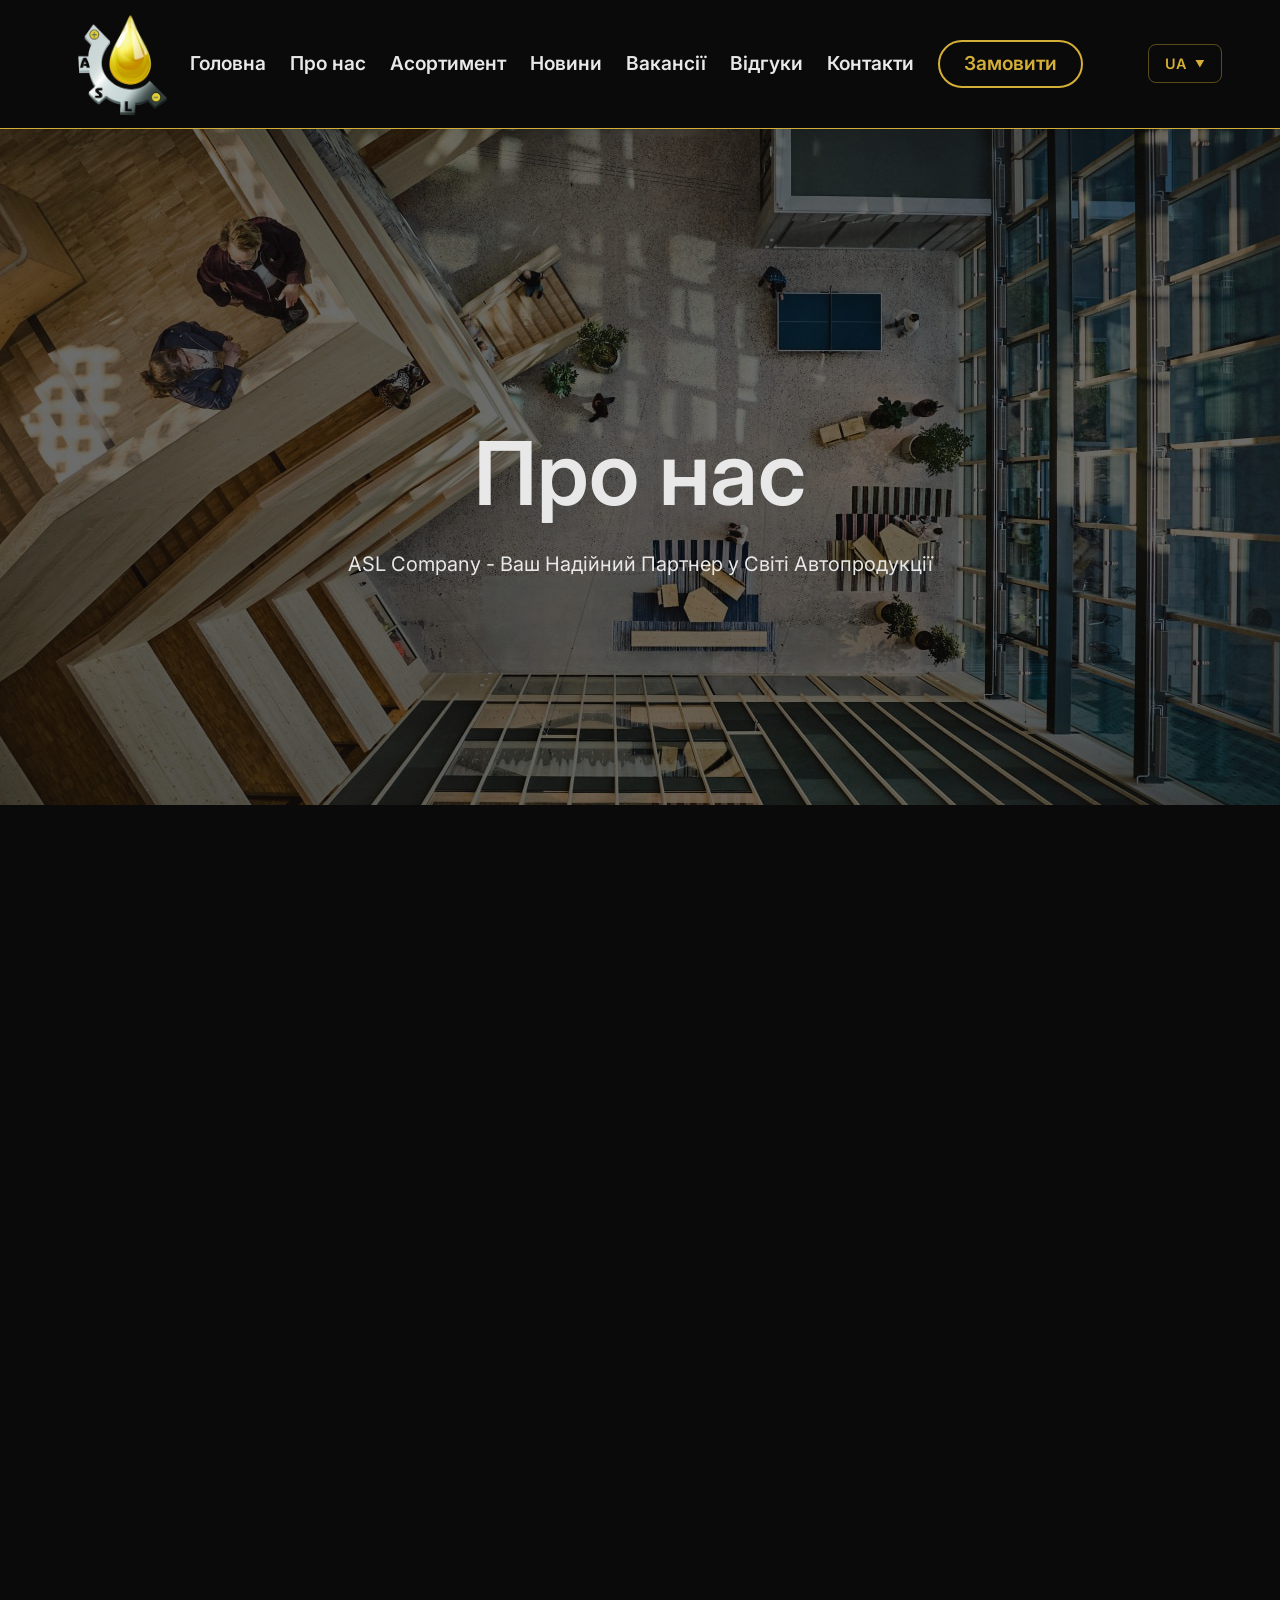
==== commit 67f00ed3: "update" ====
--- a/about.html
+++ b/about.html
@@ -6,8 +6,8 @@
   <meta name="viewport" content="width=device-width, initial-scale=1.0" />
   <link rel="icon" type="image/png" href="Materials/erasebg-transformed.png" />
   <title>ASL Company - Про нас</title>
-  <link rel="stylesheet" href="css/style.css?v=3" />
-  <link rel="stylesheet" href="css/responsive.css" />
+  <link rel="stylesheet" href="css/style.css?v=4" />
+  <link rel="stylesheet" href="css/responsive-new.css?v=6" />
 </head>
 
 <body>
@@ -18,18 +18,17 @@
         <div class="header__navigation">
           <div class="header__menu menu">
             <nav class="menu__body">
-              <nav class="menu__body">
-                <ul class="menu__list">
-                  <li class="menu__item"><a href="index.html" class="menu__link">Головна</a></li>
-                  <li class="menu__item"><a href="about.html" class="menu__link">Про нас</a></li>
-                  <li class="menu__item"><a href="assortiment.html" class="menu__link">Асортимент</a></li>
-                  <li class="menu__item"><a href="news.html" class="menu__link">Новини</a></li>
-                  <li class="menu__item"><a href="vacancies.html" class="menu__link">Вакансії</a></li>
-                  <li class="menu__item"><a href="reviews.html" class="menu__link">Відгуки</a></li>
-                  <li class="menu__item"><a href="contact.html" class="menu__link">Контакти</a></li>
-                </ul>
-                <a href="contact.html" class="actions-header__button">Замовити</a>
-              </nav>
+              <ul class="menu__list">
+                <li class="menu__item"><a href="index.html" class="menu__link">Головна</a></li>
+                <li class="menu__item"><a href="about.html" class="menu__link">Про нас</a></li>
+                <li class="menu__item"><a href="assortiment.html" class="menu__link">Асортимент</a></li>
+                <li class="menu__item"><a href="news.html" class="menu__link">Новини</a></li>
+                <li class="menu__item"><a href="vacancies.html" class="menu__link">Вакансії</a></li>
+                <li class="menu__item"><a href="reviews.html" class="menu__link">Відгуки</a></li>
+                <li class="menu__item"><a href="contact.html" class="menu__link">Контакти</a></li>
+              </ul>
+              <a href="contact.html" class="actions-header__button">Замовити</a>
+            </nav>
           </div>
           <div class="header__actions actions-header">
             <!-- Language Switcher -->
--- a/css/style.css
+++ b/css/style.css
@@ -2419,98 +2419,9 @@
     box-shadow: 0 4px 12px rgba(212, 175, 55, 0.3);
   }
   
-  /* Language switcher inside menu */
+  /* Language switcher inside menu - HIDE */
   .menu__body .lang-switcher {
-    display: block;
-    margin: 0 1rem 1rem 1rem;
-  }
-  
-  .menu__body .lang-switcher__btn {
-    width: 100%;
-    padding: 0.625rem;
-    font-size: 0.875rem;
-    display: flex;
-    align-items: center;
-    justify-content: center;
-    gap: 8px;
-    background: transparent;
-    border: 1px solid rgba(212, 175, 55, 0.25);
-    border-radius: 10px;
-    color: #e8e8e8;
-    cursor: pointer;
-    transition: all 0.2s ease;
-  }
-  
-  .menu__body .lang-switcher__btn:hover {
-    border-color: #D4AF37;
-    background: rgba(212, 175, 55, 0.08);
-  }
-  
-  .menu__body .lang-switcher__code {
-    font-weight: 600;
-    font-size: 0.813rem;
-  }
-  
-  .menu__body .lang-switcher__arrow {
-    font-size: 0.625rem;
-    color: #D4AF37;
-    transition: transform 0.3s ease;
-  }
-  
-  .menu__body .lang-switcher.open .lang-switcher__arrow {
-    transform: rotate(180deg);
-  }
-  
-  .menu__body .lang-switcher__dropdown {
-    position: static;
-    width: 100%;
-    margin-top: 0.5rem;
-    padding: 0;
-    border: none;
-    box-shadow: none;
-    background: transparent;
-    opacity: 0;
-    visibility: hidden;
-    max-height: 0;
-    overflow: hidden;
-    transition: all 0.3s ease;
-    list-style: none;
-  }
-  
-  .menu__body .lang-switcher.open .lang-switcher__dropdown {
-    opacity: 1;
-    visibility: visible;
-    max-height: 200px;
-    padding: 0.5rem 0;
-  }
-  
-  .menu__body .lang-switcher__item {
-    padding: 0.625rem 1rem;
-    font-size: 0.813rem;
-    cursor: pointer;
-    transition: all 0.2s ease;
-    display: flex;
-    align-items: center;
-    gap: 10px;
-    border-radius: 8px;
-    margin: 0 0.25rem;
-  }
-  
-  .menu__body .lang-switcher__item:hover {
-    background: rgba(212, 175, 55, 0.12);
-  }
-  
-  .menu__body .lang-switcher__item--active {
-    background: rgba(212, 175, 55, 0.15);
-  }
-  
-  .menu__body .lang-switcher__flag {
-    font-size: 1rem;
-  }
-  
-  .menu__body .lang-switcher__label {
-    font-size: 0.813rem;
-    color: #e8e8e8;
+    display: none;
   }
 
   .main__container {
--- a/css/responsive-new.css
+++ b/css/responsive-new.css
@@ -0,0 +1,609 @@
+/* ============================================
+   RESPONSIVE CSS - MOBILE MENU
+   ============================================ */
+
+/* ============================================
+   LANGUAGE SWITCHER - ALWAYS VISIBLE
+   ============================================ */
+.lang-switcher {
+  position: relative;
+  z-index: 100;
+}
+
+.lang-switcher__btn {
+  display: flex;
+  align-items: center;
+  gap: 8px;
+  padding: 10px 16px;
+  background: transparent;
+  border: 1px solid rgba(212, 175, 55, 0.4);
+  border-radius: 8px;
+  color: #D4AF37;
+  cursor: pointer;
+  transition: all 0.3s ease;
+}
+
+.lang-switcher__btn:hover {
+  border-color: #D4AF37;
+  background: rgba(212, 175, 55, 0.1);
+}
+
+.lang-switcher__code {
+  font-weight: 600;
+  font-size: 0.9rem;
+  color: #D4AF37;
+}
+
+.lang-switcher__arrow {
+  font-size: 0.6rem;
+  transition: transform 0.3s ease;
+  color: #D4AF37;
+}
+
+.lang-switcher.open .lang-switcher__arrow {
+  transform: rotate(180deg);
+}
+
+.lang-switcher__dropdown {
+  position: absolute;
+  top: calc(100% + 8px);
+  right: 0;
+  min-width: 180px;
+  background: rgba(20, 20, 20, 0.98);
+  border: 1px solid rgba(212, 175, 55, 0.4);
+  border-radius: 8px;
+  padding: 8px 0;
+  opacity: 0;
+  visibility: hidden;
+  transform: translateY(-10px);
+  transition: all 0.3s ease;
+  z-index: 1000;
+  list-style: none;
+  margin: 0;
+}
+
+.lang-switcher.open .lang-switcher__dropdown {
+  opacity: 1;
+  visibility: visible;
+  transform: translateY(0);
+}
+
+.lang-switcher__item {
+  display: flex;
+  align-items: center;
+  gap: 12px;
+  padding: 10px 16px;
+  cursor: pointer;
+  transition: background 0.2s ease;
+}
+
+.lang-switcher__item:hover {
+  background: rgba(212, 175, 55, 0.15);
+}
+
+.lang-switcher__item--active {
+  background: rgba(212, 175, 55, 0.1);
+}
+
+.lang-switcher__item--active::after {
+  content: "✓";
+  margin-left: auto;
+  color: #D4AF37;
+}
+
+.lang-switcher__flag {
+  font-size: 1.25rem;
+  line-height: 1;
+}
+
+.lang-switcher__label {
+  font-size: 0.95rem;
+  color: #e8e8e8;
+}
+
+/* ============================================
+   MOBILE MENU STYLES
+   ============================================ */
+
+/* Гамбургер кнопка */
+.icon-menu {
+  display: none;
+  width: 30px;
+  height: 22px;
+  position: relative;
+  cursor: pointer;
+  background: none;
+  border: none;
+  z-index: 1001;
+}
+
+.icon-menu span,
+.icon-menu::before,
+.icon-menu::after {
+  content: "";
+  position: absolute;
+  left: 0;
+  width: 100%;
+  height: 2px;
+  background-color: #D4AF37;
+  transition: all 0.3s ease;
+}
+
+.icon-menu::before { top: 0; }
+.icon-menu span { top: 50%; margin-top: -1px; }
+.icon-menu::after { bottom: 0; }
+
+/* Анімація гамбургера при відкритті */
+.menu-open .icon-menu span {
+  transform: scale(0);
+}
+
+.menu-open .icon-menu::before {
+  top: 50%;
+  transform: rotate(-45deg);
+  margin-top: -1px;
+}
+
+.menu-open .icon-menu::after {
+  bottom: 50%;
+  transform: rotate(45deg);
+  margin-bottom: -1px;
+}
+
+/* ============================================
+   MOBILE: 320px - 767px
+   ============================================ */
+@media (max-width: 767px) {
+  /* Header */
+  .header__container {
+    min-height: 5rem;
+    padding: 0.75rem;
+  }
+  
+  .logo img {
+    height: 60px;
+  }
+  
+  .header {
+    position: relative;
+  }
+  
+  /* Показуємо гамбургер на мобільних */
+  .icon-menu {
+    display: block;
+  }
+  
+  /* Dropdown меню */
+  .menu__body {
+    position: absolute;
+    top: 100%;
+    right: 1rem;
+    width: 220px;
+    max-width: calc(100vw - 2rem);
+    margin-top: 0.5rem;
+    background: rgba(10, 10, 10, 0.75);
+    backdrop-filter: blur(10px);
+    border: 1px solid rgba(212, 175, 55, 0.4);
+    border-radius: 12px;
+    box-shadow: 0 8px 32px rgba(0, 0, 0, 0.7);
+    opacity: 0;
+    visibility: hidden;
+    transform: translateY(-10px);
+    transition: all 0.25s ease;
+    z-index: 1000;
+    padding: 0.5rem 0;
+  }
+  
+  .menu-open .menu__body {
+    opacity: 1;
+    visibility: visible;
+    transform: translateY(0);
+  }
+  
+  .menu__list {
+    list-style: none;
+    padding: 0;
+    margin: 0;
+  }
+  
+  .menu__item {
+    border-bottom: 1px solid rgba(212, 175, 55, 0.1);
+  }
+  
+  .menu__item:last-child {
+    border-bottom: none;
+  }
+  
+  .menu__link {
+    display: block;
+    padding: 0.875rem 1.25rem;
+    color: #e8e8e8;
+    text-decoration: none;
+    transition: background 0.2s ease;
+    font-size: 1rem;
+  }
+  
+  .menu__link:hover {
+    background: rgba(212, 175, 55, 0.15);
+    color: #D4AF37;
+  }
+  
+  /* Кнопка "Замовити" в меню */
+  .menu__body .actions-header__button {
+    display: block;
+    margin: 0.75rem 1.25rem;
+    padding: 0.75rem 1.5rem;
+    text-align: center;
+    background: transparent;
+    border: 2px solid #D4AF37;
+    color: #D4AF37;
+    text-decoration: none;
+    border-radius: 8px;
+    transition: all 0.3s ease;
+  }
+  
+  .menu__body .actions-header__button:hover {
+    background: #D4AF37;
+    color: #0a0a0a;
+  }
+}
+
+/* ============================================
+   DESKTOP: 768px+
+   Скрываем переключатель языка из меню
+   ============================================ */
+@media (min-width: 768px) {
+  .menu__body .lang-switcher {
+    display: none !important;
+  }
+}
+
+/* ============================================
+   DESKTOP: 768px+
+   Скрываем переключатель языка из меню
+   ============================================ */
+@media (min-width: 768px) {
+  .menu__body .lang-switcher {
+    display: none !important;
+  }
+}
+
+/* ============================================
+   TABLET: 768px - 1023px
+   ============================================ */
+@media (min-width: 768px) and (max-width: 1023px) {
+  .header__container {
+    min-height: 6rem;
+  }
+  
+  .logo img {
+    height: 80px;
+  }
+}
+
+/* ============================================
+   OTHER RESPONSIVE STYLES
+   ============================================ */
+
+/* Mobile font sizes */
+@media (max-width: 767px) {
+  body {
+    font-size: 1rem;
+  }
+  
+  .title {
+    font-size: 2rem;
+  }
+  
+  .button {
+    min-height: 44px;
+    padding: 0.875rem 1.75rem;
+  }
+  
+  /* Hero button - make it narrower and adjust text */
+  .main__button {
+    max-width: 90%;
+    margin-left: auto;
+    margin-right: auto;
+    padding: 0.875rem 0.75rem;
+    font-size: 0.9rem;
+    text-align: center;
+    white-space: normal;
+    line-height: 1.3;
+  }
+}
+
+/* Hero section */
+@media (max-width: 767px) {
+  .main__container {
+    padding-top: 8rem;
+  }
+  
+  .main__title {
+    font-size: 2.5rem;
+  }
+  
+  .main__text {
+    font-size: 1rem;
+  }
+  
+  /* Services section - horizontal carousel showing 2 items */
+  .services__row {
+    display: flex;
+    flex-wrap: nowrap;
+    overflow-x: auto;
+    scroll-snap-type: x mandatory;
+    gap: 0.75rem;
+    padding: 0 0 1rem 0;
+    -webkit-overflow-scrolling: touch;
+    scrollbar-width: none; /* Firefox */
+    justify-content: flex-start;
+  }
+  
+  .services__row::-webkit-scrollbar {
+    display: none; /* Chrome, Safari */
+  }
+  
+  .services__column {
+    flex: 0 0 48%;
+    min-width: 48%;
+    max-width: 48%;
+    scroll-snap-align: center;
+  }
+  
+  .services__column:first-child {
+    margin-left: 2%;
+  }
+  
+  .item-services {
+    height: 100%;
+    display: flex;
+    flex-direction: column;
+    padding: 1rem;
+    align-items: center;
+    justify-content: center;
+  }
+  
+  .item-services__top {
+    display: flex;
+    flex-direction: column;
+    align-items: center;
+    text-decoration: none;
+    margin-bottom: 0.75rem;
+    width: 100%;
+  }
+  
+  .item-services__image {
+    width: 100%;
+    height: 160px;
+    display: flex;
+    align-items: center;
+    justify-content: center;
+    margin-bottom: 0.75rem;
+  }
+  
+  .item-services__image img {
+    max-width: 100%;
+    max-height: 100%;
+    object-fit: contain;
+  }
+  
+  .item-services__title {
+    font-size: 1.1rem;
+    margin-bottom: 0.6rem;
+    text-align: center;
+    font-weight: 600;
+    width: 100%;
+  }
+  
+  .item-services__text {
+    font-size: 0.8rem;
+    margin-bottom: 0.75rem;
+    line-height: 1.4;
+    flex-grow: 1;
+    text-align: center;
+    display: -webkit-box;
+    -webkit-line-clamp: 2;
+    -webkit-box-orient: vertical;
+    overflow: hidden;
+    width: 100%;
+  }
+  
+  .item-services__button {
+    padding: 0.65rem 1.25rem;
+    font-size: 0.85rem;
+    margin-top: auto;
+    width: auto;
+    display: inline-block;
+    text-align: center;
+  }
+  
+  /* Carousel navigation buttons */
+  .carousel-nav {
+    display: flex;
+    justify-content: center;
+    gap: 1rem;
+    margin-top: 1.5rem;
+  }
+  
+  .carousel-nav__btn {
+    width: 44px;
+    height: 44px;
+    border: 2px solid #D4AF37;
+    background: transparent;
+    color: #D4AF37;
+    border-radius: 8px;
+    font-size: 1.2rem;
+    cursor: pointer;
+    transition: all 0.3s ease;
+  }
+  
+  .carousel-nav__btn:active {
+    background: rgba(212, 175, 55, 0.2);
+  }
+  
+  /* Brand carousel on assortment page - ONLY for assortment page */
+  .assortment .brand-carousel {
+    position: relative;
+    width: 100%;
+    overflow: visible;
+    margin: 2rem auto;
+  }
+  
+  .assortment .brand-carousel__viewport {
+    position: relative;
+    left: 0 !important; /* Override desktop left: 13.2% */
+    min-height: 180px;
+    overflow: visible;
+    margin: 0 auto;
+  }
+  
+  .assortment .brand-slide {
+    position: absolute;
+    left: 50%;
+    top: 50%;
+    margin-left: -75px; /* Half of card width (150px / 2) */
+    margin-top: -75px; /* Half of card height (150px / 2) */
+    transition: all 0.35s ease;
+    will-change: transform, opacity;
+  }
+  
+  .assortment .brand-slide a {
+    display: block;
+    width: 150px !important;
+    height: 150px !important;
+    padding: 8px;
+    border: 1px solid #D4AF37;
+    border-radius: 12px;
+    background: #1a1a1a;
+    transition: transform 0.3s ease;
+  }
+  
+  .assortment .brand-slide img {
+    width: 100% !important;
+    height: 100% !important;
+    object-fit: contain;
+    border-radius: 8px;
+  }
+  
+  /* Navigation buttons for brand carousel - ONLY for assortment */
+  .assortment .carousel-nav {
+    display: flex;
+    justify-content: center;
+    gap: 1rem;
+    margin-top: 1.5rem;
+    width: 100%;
+  }
+  
+  .assortment .carousel-nav .brand-carousel__btn {
+    width: 44px;
+    height: 44px;
+    border: 2px solid #D4AF37;
+    background: transparent;
+    color: #D4AF37;
+    border-radius: 8px;
+    font-size: 1.2rem;
+    cursor: pointer;
+    transition: all 0.3s ease;
+    display: flex;
+    align-items: center;
+    justify-content: center;
+    position: static !important; /* Override desktop positioning */
+    left: auto !important;
+    right: auto !important;
+  }
+  
+  .assortment .carousel-nav .brand-carousel__btn:active {
+    background: rgba(212, 175, 55, 0.2);
+  }
+  
+  /* View all brands button - ONLY for assortment */
+  .assortment .brand-viewall {
+    text-align: center;
+    margin-top: 2rem;
+  }
+  
+  .assortment .brand-viewall .button {
+    padding: 0.75rem 1.5rem;
+    font-size: 0.9rem;
+  }
+  
+  /* Hide original services row on mobile when carousel is active - ONLY for assortment */
+  .assortment .services__row {
+    display: none;
+  }
+}
+
+/* ============================================
+   DESKTOP: 768px+ - Minimal overrides for brand carousel
+   ============================================ */
+@media (min-width: 768px) {
+  /* Don't adjust carousel positioning - it's centered by default */
+  .assortment .brand-carousel__viewport {
+    right: 55% !important; /* Shift slightly left from 13.2% */
+  }
+  /* Desktop carousel navigation - position buttons on sides of carousel */
+  .assortment .carousel-nav {
+    display: block;
+    position: relative;
+    margin-top: -200px; /* Move up to overlap with carousel */
+    margin-bottom: 220px; /* Add bottom margin to prevent overlap with button below */
+    height: 0;
+    pointer-events: none;
+  }
+  
+  .assortment .carousel-nav .brand-carousel__btn {
+    display: flex;
+    align-items: center;
+    justify-content: center;
+    position: absolute;
+    top: 65px; /* Move down to center vertically with carousel */
+    width: 50px;
+    height: 50px;
+    background: transparent;
+    border: 2px solid #D4AF37;
+    color: #D4AF37;
+    border-radius: 8px;
+    font-size: 1.5rem;
+    cursor: pointer;
+    z-index: 10;
+    transition: all 0.3s ease;
+    pointer-events: all;
+  }
+  
+  .assortment .carousel-nav .brand-carousel__btn_prev {
+    left: 13%; /* Shift arrows to match centered carousel */
+  }
+  
+  .assortment .carousel-nav .brand-carousel__btn_next {
+    right: 7.8%; /* Move right arrow further right */
+  }
+  
+  .assortment .carousel-nav .brand-carousel__btn:hover {
+    background: rgba(212, 175, 55, 0.2);
+  }
+  
+  /* Keep services__row hidden on desktop - carousel handles display */
+  .assortment .services__row {
+    display: none;
+  }
+}
+
+/* Footer */
+@media (max-width: 767px) {
+  .footer__container {
+    grid-template-columns: 1fr;
+    gap: 1.5rem;
+    text-align: center;
+  }
+  
+  .footer__policy,
+  .footer__copyright {
+    justify-self: center;
+  }
+  
+  .footer__logo img {
+    height: 80px;
+    margin: 0 auto;
+  }
+}
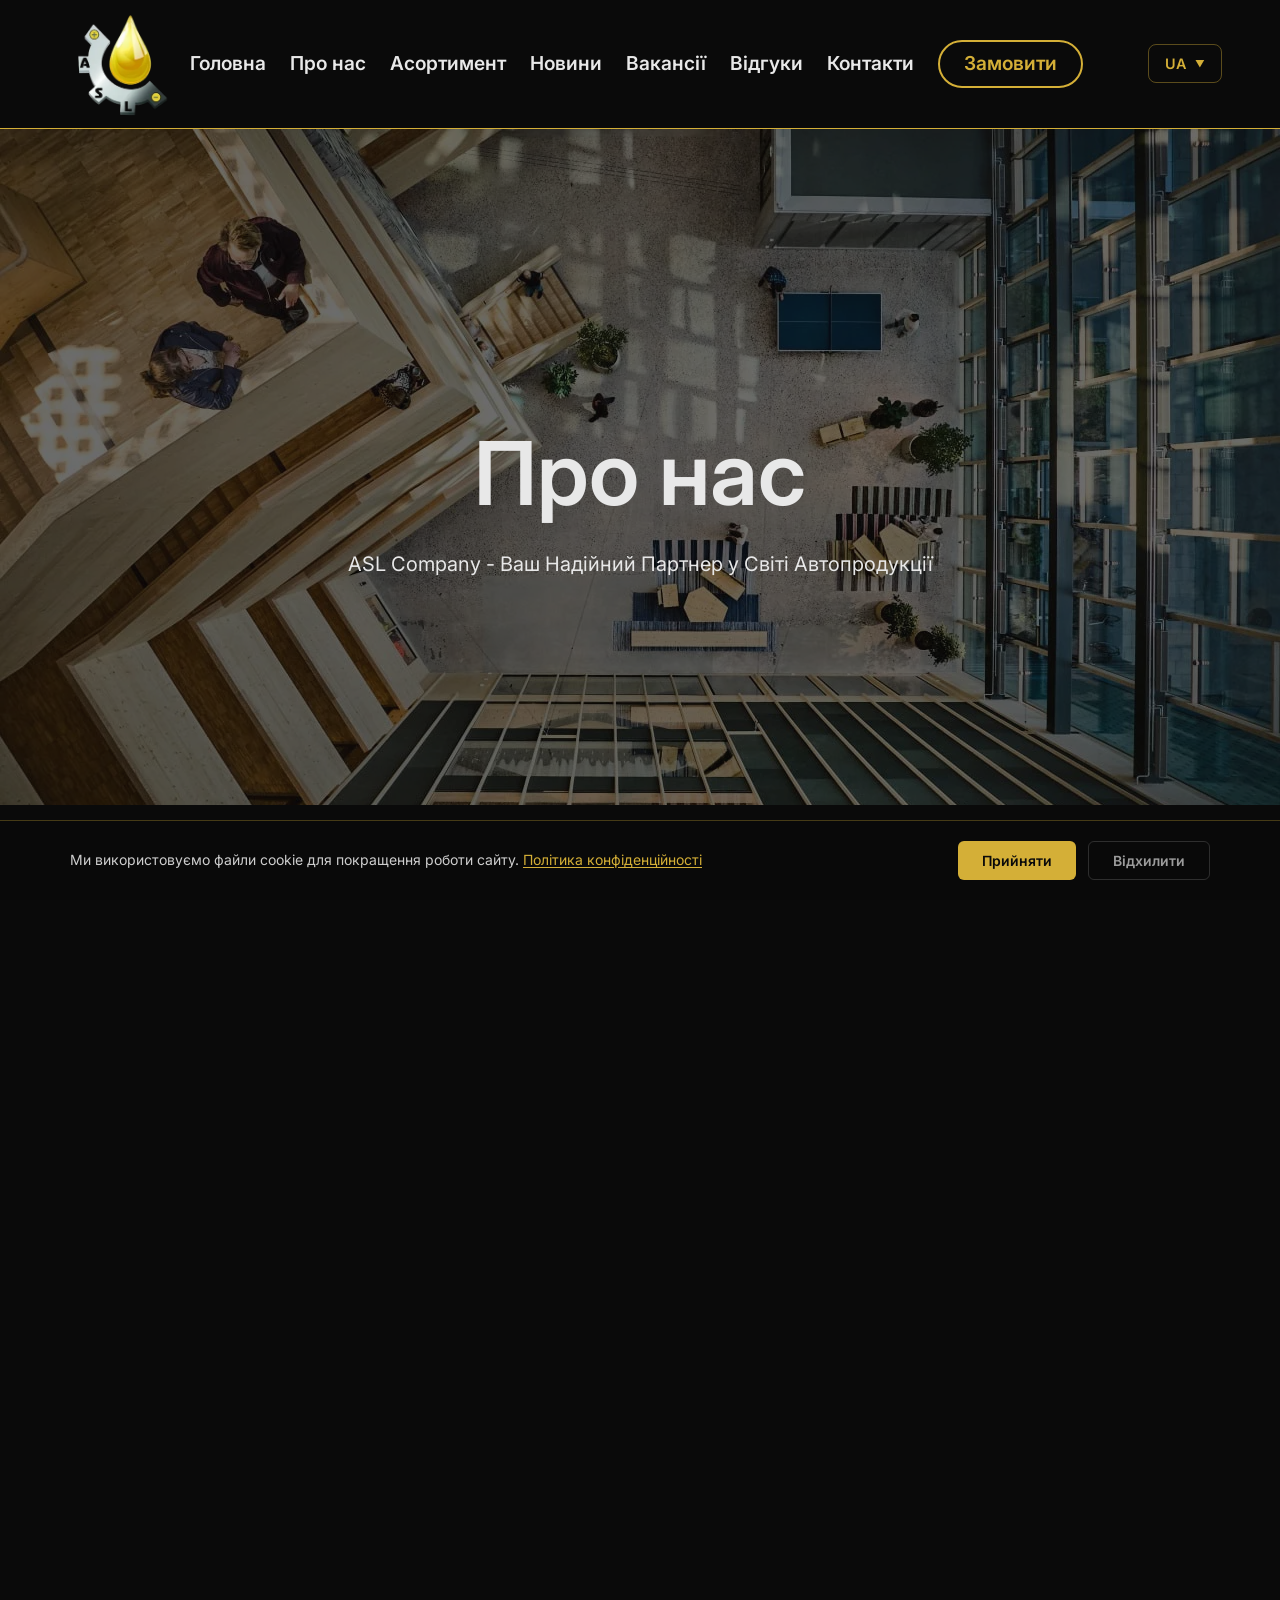
==== commit 17c83cb2: "update" ====
--- a/about.html
+++ b/about.html
@@ -6,6 +6,16 @@
   <meta name="viewport" content="width=device-width, initial-scale=1.0" />
   <link rel="icon" type="image/png" href="Materials/erasebg-transformed.png" />
   <title>ASL Company - Про нас</title>
+  <meta name="description" content="Дізнайтесь більше про ASL Company — перевірений постачальник автомобільної продукції з багаторічним досвідом роботи на ринку України." />
+  <meta name="keywords" content="ASL Company, про нас, постачальник автотоварів, Дніпро, Україна" />
+  <link rel="canonical" href="https://aslcompany.com.ua/about.html" />
+  <meta property="og:type" content="website" />
+  <meta property="og:title" content="Про нас — ASL Company" />
+  <meta property="og:description" content="Перевірений постачальник автомобільної продукції з багаторічним досвідом роботи на ринку України." />
+  <meta property="og:image" content="https://aslcompany.com.ua/Materials/erasebg-transformed.png" />
+  <meta property="og:url" content="https://aslcompany.com.ua/about.html" />
+  <meta property="og:locale" content="uk_UA" />
+  <meta property="og:site_name" content="ASL Company" />
   <link rel="stylesheet" href="css/style.css?v=4" />
   <link rel="stylesheet" href="css/responsive-new.css?v=6" />
 </head>
@@ -14,7 +24,7 @@
   <div class="wrapper">
     <header class="header">
       <div class="header__container">
-        <a href="index.html" class="header__logo logo"><img src="Materials/erasebg-transformed.png" alt="ASL Company logo" /></a>
+        <a href="index.html" class="header__logo logo"><img src="Materials/erasebg-transformed.webp" alt="ASL Company logo" /></a>
         <div class="header__navigation">
           <div class="header__menu menu">
             <nav class="menu__body">
@@ -68,7 +78,7 @@
       </section>
       <section class="page__about about">
         <div class="about__container">
-          <div class="about__image"><img src="Materials/photo_aboute.jpg" alt="About ASL Company" /></div>
+          <div class="about__image"><img loading="lazy" src="Materials/photo_aboute.webp" alt="About ASL Company" /></div>
           <div class="about__content">
             <h2 class="about__title title">Історія компанії</h2>
             <div class="about__text reveal-left">
@@ -96,7 +106,7 @@
     <footer class="footer">
       <div class="footer__container">
         <a href="#" class="footer__policy">Політика конфіденційності – Умови використання</a>
-        <a href="index.html" class="footer__logo logo"><img src="Materials/erasebg-transformed.png" alt="ASL Company logo" /></a>
+        <a href="index.html" class="footer__logo logo"><img loading="lazy" src="Materials/erasebg-transformed.webp" alt="ASL Company logo" /></a>
         <div class="footer__copyright">Copyright © 2025 ASL Company – Всі права захищені</div>
       </div>
     </footer>
--- a/css/style.css
+++ b/css/style.css
@@ -729,9 +729,9 @@
 
 .brand-carousel__viewport {
   position: relative;
-  left: 13.2%;
-  transform: translateX(-50%);
-  width: calc(2 * 320px + var(--brand-gap)); /* будет переопределено из JS фактической шириной */
+  left: auto;
+  transform: none;
+  width: calc(2 * 320px + var(--brand-gap));
   height: 320px;
   margin: 0 auto;
   overflow: visible;
@@ -743,7 +743,7 @@
 .brand-carousel__viewport img { background: #ffffff; }
 
 /* Brand carousel slide transitions */
-.brand-slide { position: absolute; left: 50%; top: 0; z-index: 1; transition: transform 0.35s ease, opacity 0.35s ease; will-change: transform, opacity; }
+.brand-slide { position: absolute; left: 50%; top: 50%; margin-top: -130px; z-index: 1; transition: transform 0.35s ease, opacity 0.35s ease; will-change: transform, opacity; }
 .brand-slide--active { z-index: 2; }
 .brand-slide--on-top { z-index: 3; }
 .brand-slide--behind { z-index: 0; }
@@ -1073,6 +1073,16 @@
     flex: 0 0 100%;
     min-width: 100%;
   }
+
+  .main__distributor {
+    padding: 0.6rem 1rem;
+    margin-top: 0.75rem;
+    border-width: 1.5px;
+  }
+
+  .main__distributor-text {
+    font-size: 0.9rem;
+  }
 }
 
 /* medium screens: 3 cards per view */
@@ -1172,10 +1182,33 @@
 }
 
 .item-news__date {
-  padding: 0 1.5rem 1.5rem 1.5rem;
+  padding: 0 1.5rem 0 1.5rem;
   font-size: 0.875rem;
   color: #D4AF37;
   font-weight: 500;
+  margin-bottom: 1rem;
+}
+
+.item-news__read-more {
+  background: transparent;
+  border: none;
+  color: #D4AF37;
+  font-weight: 600;
+  font-size: 1rem;
+  cursor: pointer;
+  transition: color 0.3s ease;
+  padding: 0 1.5rem 1.5rem 1.5rem;
+  text-align: left;
+  font-family: inherit;
+  width: 100%;
+}
+
+.item-news__read-more:hover {
+  color: #FFD700;
+}
+
+.news__item {
+  cursor: pointer;
 }
 
 .news__button-container {
@@ -1367,6 +1400,28 @@
   max-width: 37.5rem;
 }
 
+.main__distributor {
+  margin-top: 1.5rem;
+  padding: 1rem 2rem;
+  background: linear-gradient(135deg, rgba(212, 175, 55, 0.15) 0%, rgba(212, 175, 55, 0.08) 100%);
+  border: 2px solid rgba(212, 175, 55, 0.4);
+  border-radius: 12px;
+  backdrop-filter: blur(10px);
+  max-width: 37.5rem;
+  margin-left: auto;
+  margin-right: auto;
+}
+
+.main__distributor-text {
+  font-size: 1.1rem;
+  color: #D4AF37;
+  font-weight: 600;
+  letter-spacing: 0.03em;
+  margin: 0;
+  text-align: center;
+  text-shadow: 0 2px 4px rgba(0, 0, 0, 0.3);
+}
+
 .main__container_pages {
   padding-top: 300px;
 }
@@ -1507,6 +1562,127 @@
 
 .contact__text p:not(:last-child) {
   margin-bottom: 15px;
+}
+
+.contact__form-wrapper {
+  flex: 1;
+  max-width: 545px;
+}
+
+.contact-form {
+  display: flex;
+  flex-direction: column;
+  gap: 20px;
+}
+
+.contact-form__group {
+  display: flex;
+  flex-direction: column;
+  gap: 8px;
+}
+
+.contact-form__label {
+  font-size: 14px;
+  font-weight: 600;
+  text-transform: uppercase;
+  letter-spacing: 0.04em;
+  color: #D4AF37;
+}
+
+.contact-form__input,
+.contact-form__textarea {
+  width: 100%;
+  padding: 14px 18px;
+  font-size: 16px;
+  font-family: "Inter", sans-serif;
+  color: #fff;
+  background: rgba(255, 255, 255, 0.05);
+  border: 1px solid rgba(212, 175, 55, 0.3);
+  border-radius: 8px;
+  outline: none;
+  transition: border-color 0.3s, background 0.3s;
+}
+
+.contact-form__input::placeholder,
+.contact-form__textarea::placeholder {
+  color: rgba(255, 255, 255, 0.3);
+}
+
+.contact-form__input:focus,
+.contact-form__textarea:focus {
+  border-color: #D4AF37;
+  background: rgba(255, 255, 255, 0.08);
+}
+
+.contact-form__textarea {
+  resize: vertical;
+  min-height: 120px;
+}
+
+.contact-form__submit {
+  align-self: flex-start;
+  cursor: pointer;
+  transition: transform 0.2s, box-shadow 0.2s;
+}
+
+.contact-form__submit:hover {
+  transform: translateY(-2px);
+  box-shadow: 0 4px 15px rgba(212, 175, 55, 0.3);
+}
+
+.contact-form__submit:active {
+  transform: translateY(0);
+}
+
+.contact-form__status {
+  font-size: 14px;
+  min-height: 20px;
+}
+
+.contact-form__status--success {
+  color: #4caf50;
+}
+
+.contact-form__status--error {
+  color: #f44336;
+}
+
+.contact__form-wrapper.reveal-up {
+  opacity: 0;
+  transform: translateY(30px);
+  transition: opacity 0.7s ease-out, transform 0.7s ease-out;
+}
+
+.contact__form-wrapper.reveal-up.in-view {
+  opacity: 1;
+  transform: translateY(0);
+}
+
+.contact-form__group.reveal-up {
+  opacity: 0;
+  transform: translateY(20px);
+  transition: opacity 0.5s ease-out, transform 0.5s ease-out;
+}
+
+.contact-form__group.reveal-up.in-view {
+  opacity: 1;
+  transform: translateY(0);
+}
+
+.contact-form__group:nth-child(1).reveal-up { transition-delay: 0.1s; }
+.contact-form__group:nth-child(2).reveal-up { transition-delay: 0.2s; }
+.contact-form__group:nth-child(3).reveal-up { transition-delay: 0.3s; }
+.contact-form__group:nth-child(4).reveal-up { transition-delay: 0.4s; }
+
+.contact-form__submit {
+  opacity: 0;
+  transform: translateY(15px);
+  transition: opacity 0.5s ease-out 0.5s, transform 0.5s ease-out 0.5s;
+}
+
+.contact__form-wrapper.in-view .contact-form__submit {
+  opacity: 1;
+  transform: translateY(0);
 }
 
 iframe {
@@ -2295,6 +2471,14 @@
     padding-top: 80px;
     gap: 50px;
     padding-bottom: 80px;
+  }
+
+  .contact__form-wrapper {
+    max-width: 100%;
+  }
+
+  .contact-form__submit {
+    width: 100%;
   }
 
   .icon-menu span {
@@ -2432,6 +2616,15 @@
     padding-top: 290px;
   }
 
+  .main__distributor {
+    padding: 0.75rem 1.5rem;
+    margin-top: 1rem;
+  }
+
+  .main__distributor-text {
+    font-size: 1rem;
+  }
+
   .main__title {
     font-size: 3rem;
   }
@@ -2740,9 +2933,22 @@
 .news-filter:hover {
   border-color: #D4AF37;
   background: rgba(212, 175, 55, 0.1);
+  color: #D4AF37;
+}
+
+.news-filter:active {
+  background: #D4AF37;
+  border-color: #D4AF37;
+  color: #0a0a0a;
 }
 
 .news-filter--active {
+  background: #D4AF37;
+  border-color: #D4AF37;
+  color: #0a0a0a;
+}
+
+.news-filter--active:hover {
   background: #D4AF37;
   border-color: #D4AF37;
   color: #0a0a0a;
@@ -2847,6 +3053,246 @@
   color: #FFD700;
 }
 
+.news-card__read-more {
+  background: transparent;
+  border: none;
+  color: #D4AF37;
+  font-weight: 600;
+  font-size: 1rem;
+  cursor: pointer;
+  transition: color 0.3s ease;
+  padding: 0;
+  text-align: left;
+  font-family: inherit;
+}
+
+.news-card__read-more:hover {
+  color: #FFD700;
+}
+
+/* News Modal */
+.news-modal {
+  position: fixed;
+  top: 0;
+  left: 0;
+  width: 100%;
+  height: 100%;
+  z-index: 9999;
+  display: none;
+  align-items: center;
+  justify-content: center;
+  padding: 20px;
+}
+
+.news-modal.active {
+  display: flex;
+}
+
+.news-modal__overlay {
+  position: absolute;
+  top: 0;
+  left: 0;
+  width: 100%;
+  height: 100%;
+  background: rgba(0, 0, 0, 0.85);
+  backdrop-filter: blur(8px);
+  animation: modal-fade-in 0.3s ease;
+}
+
+.news-modal__content {
+  position: relative;
+  background: #1a1a1a;
+  border: 2px solid #D4AF37;
+  border-radius: 12px;
+  max-width: 900px;
+  width: 100%;
+  max-height: 90vh;
+  overflow-y: auto;
+  z-index: 10000;
+  animation: modal-slide-up 0.4s ease;
+  box-shadow: 0 20px 60px rgba(212, 175, 55, 0.3);
+}
+
+/* Custom scrollbar for modal */
+.news-modal__content::-webkit-scrollbar {
+  width: 6px;
+}
+
+.news-modal__content::-webkit-scrollbar-track {
+  background: transparent;
+  margin: 20px 0;
+}
+
+.news-modal__content::-webkit-scrollbar-thumb {
+  background: linear-gradient(180deg, #D4AF37 0%, #b8962e 100%);
+  border-radius: 3px;
+}
+
+.news-modal__content::-webkit-scrollbar-thumb:hover {
+  background: linear-gradient(180deg, #FFD700 0%, #D4AF37 100%);
+}
+
+/* Firefox scrollbar */
+.news-modal__content {
+  scrollbar-width: thin;
+  scrollbar-color: #D4AF37 transparent;
+}
+
+.news-modal__close {
+  position: absolute;
+  top: 20px;
+  right: 20px;
+  background: rgba(212, 175, 55, 0.2);
+  border: 2px solid #D4AF37;
+  color: #D4AF37;
+  width: 44px;
+  height: 44px;
+  border-radius: 50%;
+  font-size: 28px;
+  cursor: pointer;
+  transition: all 0.3s ease;
+  z-index: 10001;
+  display: flex;
+  align-items: center;
+  justify-content: center;
+  line-height: 1;
+}
+
+.news-modal__close:hover {
+  background: #D4AF37;
+  color: #0a0a0a;
+  transform: rotate(90deg);
+}
+
+.news-modal__image {
+  width: 100%;
+  height: 350px;
+  overflow: hidden;
+  border-radius: 10px 10px 0 0;
+}
+
+.news-modal__image img {
+  width: 100%;
+  height: 100%;
+  object-fit: cover;
+}
+
+.news-modal__body {
+  padding: 40px;
+}
+
+.news-modal__meta {
+  display: flex;
+  gap: 20px;
+  margin-bottom: 20px;
+}
+
+.news-modal__date {
+  color: #888;
+  font-size: 0.95rem;
+}
+
+.news-modal__category {
+  color: #D4AF37;
+  font-size: 0.95rem;
+  font-weight: 600;
+}
+
+.news-modal__title {
+  font-size: 2.2rem;
+  font-weight: 600;
+  margin-bottom: 24px;
+  line-height: 130%;
+  color: #e8e8e8;
+}
+
+.news-modal__text {
+  color: #b8b8b8;
+  line-height: 170%;
+  font-size: 1.05rem;
+  margin-bottom: 32px;
+}
+
+.news-modal__text p {
+  margin-bottom: 16px;
+}
+
+.news-modal__text ul {
+  list-style: none;
+  padding-left: 0;
+  margin: 20px 0;
+}
+
+.news-modal__text li {
+  padding-left: 28px;
+  position: relative;
+  margin-bottom: 12px;
+}
+
+.news-modal__text li::before {
+  content: "→";
+  position: absolute;
+  left: 0;
+  color: #D4AF37;
+  font-weight: bold;
+}
+
+.news-modal__button {
+  display: inline-block;
+  margin-top: 10px;
+}
+
+@keyframes modal-fade-in {
+  from {
+    opacity: 0;
+  }
+  to {
+    opacity: 1;
+  }
+}
+
+@keyframes modal-slide-up {
+  from {
+    opacity: 0;
+    transform: translateY(40px) scale(0.95);
+  }
+  to {
+    opacity: 1;
+    transform: translateY(0) scale(1);
+  }
+}
+
+@media (max-width: 768px) {
+  .news-modal__content {
+    max-height: 95vh;
+    border-radius: 16px;
+  }
+  
+  .news-modal__image {
+    height: 250px;
+  }
+  
+  .news-modal__body {
+    padding: 30px 20px;
+  }
+  
+  .news-modal__title {
+    font-size: 1.6rem;
+  }
+  
+  .news-modal__text {
+    font-size: 1rem;
+  }
+  
+  .news-modal__close {
+    width: 38px;
+    height: 38px;
+    font-size: 24px;
+    top: 15px;
+    right: 15px;
+  }
+}
+
 .news-grid {
   display: grid;
   grid-template-columns: repeat(3, 1fr);
@@ -3358,4 +3804,117 @@
   .brand__logo-label {
     font-size: 0.8rem;
   }
+}
+
+/* ************** COOKIE BANNER **************** */
+.cookie-banner {
+  position: fixed;
+  bottom: 0;
+  left: 0;
+  right: 0;
+  z-index: 9999;
+  background: rgba(10, 10, 10, 0.97);
+  border-top: 1px solid rgba(212, 175, 55, 0.3);
+  backdrop-filter: blur(12px);
+  -webkit-backdrop-filter: blur(12px);
+  transform: translateY(100%);
+  opacity: 0;
+  transition: transform 0.5s cubic-bezier(0.16, 1, 0.3, 1), opacity 0.4s ease;
+  pointer-events: none;
+}
+
+.cookie-banner--visible {
+  transform: translateY(0);
+  opacity: 1;
+  pointer-events: auto;
+}
+
+.cookie-banner__container {
+  max-width: 1200px;
+  margin: 0 auto;
+  padding: 20px 30px;
+  display: flex;
+  align-items: center;
+  justify-content: space-between;
+  gap: 24px;
+}
+
+.cookie-banner__text {
+  font-size: 14px;
+  line-height: 1.6;
+  color: rgba(255, 255, 255, 0.8);
+  flex: 1;
+}
+
+.cookie-banner__link {
+  color: #D4AF37;
+  text-decoration: underline;
+  text-underline-offset: 2px;
+  transition: color 0.2s;
+}
+
+.cookie-banner__link:hover {
+  color: #f0d060;
+}
+
+.cookie-banner__actions {
+  display: flex;
+  gap: 12px;
+  flex-shrink: 0;
+}
+
+.cookie-banner__accept {
+  padding: 10px 24px;
+  font-size: 14px;
+  font-weight: 600;
+  font-family: "Inter", sans-serif;
+  color: #0a0a0a;
+  background: #D4AF37;
+  border: none;
+  border-radius: 6px;
+  cursor: pointer;
+  transition: background 0.2s, transform 0.15s;
+}
+
+.cookie-banner__accept:hover {
+  background: #f0d060;
+  transform: translateY(-1px);
+}
+
+.cookie-banner__decline {
+  padding: 10px 24px;
+  font-size: 14px;
+  font-weight: 600;
+  font-family: "Inter", sans-serif;
+  color: rgba(255, 255, 255, 0.6);
+  background: transparent;
+  border: 1px solid rgba(255, 255, 255, 0.15);
+  border-radius: 6px;
+  cursor: pointer;
+  transition: border-color 0.2s, color 0.2s;
+}
+
+.cookie-banner__decline:hover {
+  color: #fff;
+  border-color: rgba(255, 255, 255, 0.4);
+}
+
+@media (max-width: 767px) {
+  .cookie-banner__container {
+    flex-direction: column;
+    padding: 18px 20px;
+    gap: 16px;
+    text-align: center;
+  }
+
+  .cookie-banner__actions {
+    width: 100%;
+    justify-content: center;
+  }
+
+  .cookie-banner__accept,
+  .cookie-banner__decline {
+    flex: 1;
+    max-width: 160px;
+  }
 }
--- a/css/responsive-new.css
+++ b/css/responsive-new.css
@@ -256,14 +256,9 @@
   .menu__body .lang-switcher {
     display: none !important;
   }
-}
-
-/* ============================================
-   DESKTOP: 768px+
-   Скрываем переключатель языка из меню
-   ============================================ */
-@media (min-width: 768px) {
-  .menu__body .lang-switcher {
+  
+  /* Hide pagination indicators on desktop */
+  .services__pagination {
     display: none !important;
   }
 }
@@ -345,14 +340,14 @@
   }
   
   .services__column {
-    flex: 0 0 48%;
-    min-width: 48%;
-    max-width: 48%;
+    flex: 0 0 90%;
+    min-width: 90%;
+    max-width: 90%;
     scroll-snap-align: center;
   }
   
   .services__column:first-child {
-    margin-left: 2%;
+    margin-left: 5%;
   }
   
   .item-services {
@@ -386,6 +381,40 @@
     max-width: 100%;
     max-height: 100%;
     object-fit: contain;
+  }
+  
+  /* Carousel navigation buttons - HIDE on mobile for homepage services (but NOT on assortment page) */
+  body:not(.assortment) .page__services .carousel-nav {
+    display: none !important;
+  }
+  
+  /* Also hide on tablets (768px - 991px) - but NOT on assortment page */
+  @media (min-width: 768px) and (max-width: 991px) {
+    body:not(.assortment) .carousel-nav {
+      display: none !important;
+    }
+  }
+  
+  /* Pagination indicators for services carousel */
+  .services__pagination {
+    display: flex;
+    justify-content: center;
+    gap: 0.5rem;
+    margin-top: 1rem;
+    padding: 0.5rem 0;
+  }
+  
+  .services__dot {
+    width: 32px;
+    height: 4px;
+    background: rgba(212, 175, 55, 0.3);
+    border-radius: 2px;
+    transition: all 0.3s ease;
+  }
+  
+  .services__dot.active {
+    background: #D4AF37;
+    width: 40px;
   }
   
   .item-services__title {
@@ -416,6 +445,34 @@
     width: auto;
     display: inline-block;
     text-align: center;
+  }
+  
+  /* News section - horizontal carousel */
+  .news__row {
+    display: flex;
+    flex-wrap: nowrap;
+    overflow-x: auto;
+    scroll-snap-type: x mandatory;
+    gap: 1rem;
+    padding: 0 0 1rem 0;
+    -webkit-overflow-scrolling: touch;
+    scrollbar-width: none;
+    justify-content: flex-start;
+  }
+  
+  .news__row::-webkit-scrollbar {
+    display: none;
+  }
+  
+  .news__column {
+    flex: 0 0 85%;
+    min-width: 85%;
+    max-width: 85%;
+    scroll-snap-align: center;
+  }
+  
+  .news__column:first-child {
+    margin-left: 7.5%;
   }
   
   /* Carousel navigation buttons */
@@ -443,27 +500,36 @@
   }
   
   /* Brand carousel on assortment page - ONLY for assortment page */
+  
+  /* Центруємо всі дочірні елементи через контейнер */
+  .assortment .services__container {
+    display: block;
+    text-align: center;
+  }
+
   .assortment .brand-carousel {
     position: relative;
-    width: 100%;
     overflow: visible;
-    margin: 2rem auto;
+    margin: 2rem 0 0;
+    display: block;
   }
   
   .assortment .brand-carousel__viewport {
-    position: relative;
-    left: 0 !important; /* Override desktop left: 13.2% */
+    position: relative !important;
+    left: auto !important;
+    right: auto !important;
+    transform: none !important;
     min-height: 180px;
     overflow: visible;
-    margin: 0 auto;
+    /* Ширина встановлюється JS — слайди центруються відносно неї */
   }
   
   .assortment .brand-slide {
-    position: absolute;
-    left: 50%;
+    position: center;
+    left: 50%; 
     top: 50%;
-    margin-left: -75px; /* Half of card width (150px / 2) */
-    margin-top: -75px; /* Half of card height (150px / 2) */
+    margin-left: -75px;
+    margin-top: -75px;
     transition: all 0.35s ease;
     will-change: transform, opacity;
   }
@@ -493,7 +559,9 @@
     gap: 1rem;
     margin-top: 1.5rem;
     width: 100%;
-  }
+    padding-left: 41px;
+  }
+  
   
   .assortment .carousel-nav .brand-carousel__btn {
     width: 44px;
@@ -508,7 +576,7 @@
     display: flex;
     align-items: center;
     justify-content: center;
-    position: static !important; /* Override desktop positioning */
+    position: static !important;
     left: auto !important;
     right: auto !important;
   }
@@ -535,52 +603,101 @@
 }
 
 /* ============================================
-   DESKTOP: 768px+ - Minimal overrides for brand carousel
+   DESKTOP: 768px+ - Brand carousel
    ============================================ */
 @media (min-width: 768px) {
-  /* Don't adjust carousel positioning - it's centered by default */
+  /* Центруємо всі дочірні елементи через контейнер */
+  .assortment .services__container {
+    display: block;
+    text-align: center;
+  }
+
+  .assortment .brand-carousel {
+    position: relative;
+    overflow: visible;
+    margin: 2rem 0 0;
+    display: block;
+  }
+  
   .assortment .brand-carousel__viewport {
-    right: 55% !important; /* Shift slightly left from 13.2% */
-  }
-  /* Desktop carousel navigation - position buttons on sides of carousel */
+    position: relative !important;
+    left: auto !important;
+    right: auto !important;
+    transform: none !important;
+    min-height: 280px;
+    overflow: visible;
+  }
+  
+  .assortment .brand-slide {
+    position: absolute;
+    left: 50%; 
+    top: 50%;
+    margin-left: -130px;
+    margin-top: -130px;
+    transition: all 0.35s ease;
+    will-change: transform, opacity;
+  }
+  
+  .assortment .brand-slide a {
+    display: block;
+    width: 260px !important;
+    height: 260px !important;
+    padding: 12px;
+    border: 2px solid #D4AF37;
+    border-radius: 16px;
+    background: #1a1a1a;
+    transition: transform 0.3s ease;
+  }
+  
+  .assortment .brand-slide img {
+    width: 100% !important;
+    height: 100% !important;
+    object-fit: contain;
+    border-radius: 12px;
+  }
+  
+  /* Navigation buttons for brand carousel */
   .assortment .carousel-nav {
-    display: block;
-    position: relative;
-    margin-top: -200px; /* Move up to overlap with carousel */
-    margin-bottom: 220px; /* Add bottom margin to prevent overlap with button below */
-    height: 0;
-    pointer-events: none;
+    display: flex !important;
+    justify-content: center !important;
+    gap: 1.5rem !important;
+    margin-top: 2rem !important;
+    width: 100% !important;
   }
   
   .assortment .carousel-nav .brand-carousel__btn {
-    display: flex;
-    align-items: center;
-    justify-content: center;
-    position: absolute;
-    top: 65px; /* Move down to center vertically with carousel */
-    width: 50px;
-    height: 50px;
-    background: transparent;
-    border: 2px solid #D4AF37;
-    color: #D4AF37;
-    border-radius: 8px;
-    font-size: 1.5rem;
-    cursor: pointer;
-    z-index: 10;
-    transition: all 0.3s ease;
-    pointer-events: all;
-  }
-  
-  .assortment .carousel-nav .brand-carousel__btn_prev {
-    left: 13%; /* Shift arrows to match centered carousel */
-  }
-  
-  .assortment .carousel-nav .brand-carousel__btn_next {
-    right: 7.8%; /* Move right arrow further right */
+    width: 50px !important;
+    height: 50px !important;
+    border: 2px solid #D4AF37 !important;
+    background: transparent !important;
+    color: #D4AF37 !important;
+    border-radius: 8px !important;
+    font-size: 1.5rem !important;
+    cursor: pointer !important;
+    transition: all 0.3s ease !important;
+    display: flex !important;
+    align-items: center !important;
+    justify-content: center !important;
+    position: static !important;
+    left: auto !important;
+    right: auto !important;
+    transform: none !important;
+    top: auto !important;
   }
   
   .assortment .carousel-nav .brand-carousel__btn:hover {
-    background: rgba(212, 175, 55, 0.2);
+    background: rgba(212, 175, 55, 0.2) !important;
+  }
+  
+  /* View all brands button */
+  .assortment .brand-viewall {
+    text-align: center;
+    margin-top: 2rem;
+  }
+  
+  .assortment .brand-viewall .button {
+    padding: 0.875rem 2rem;
+    font-size: 1rem;
   }
   
   /* Keep services__row hidden on desktop - carousel handles display */
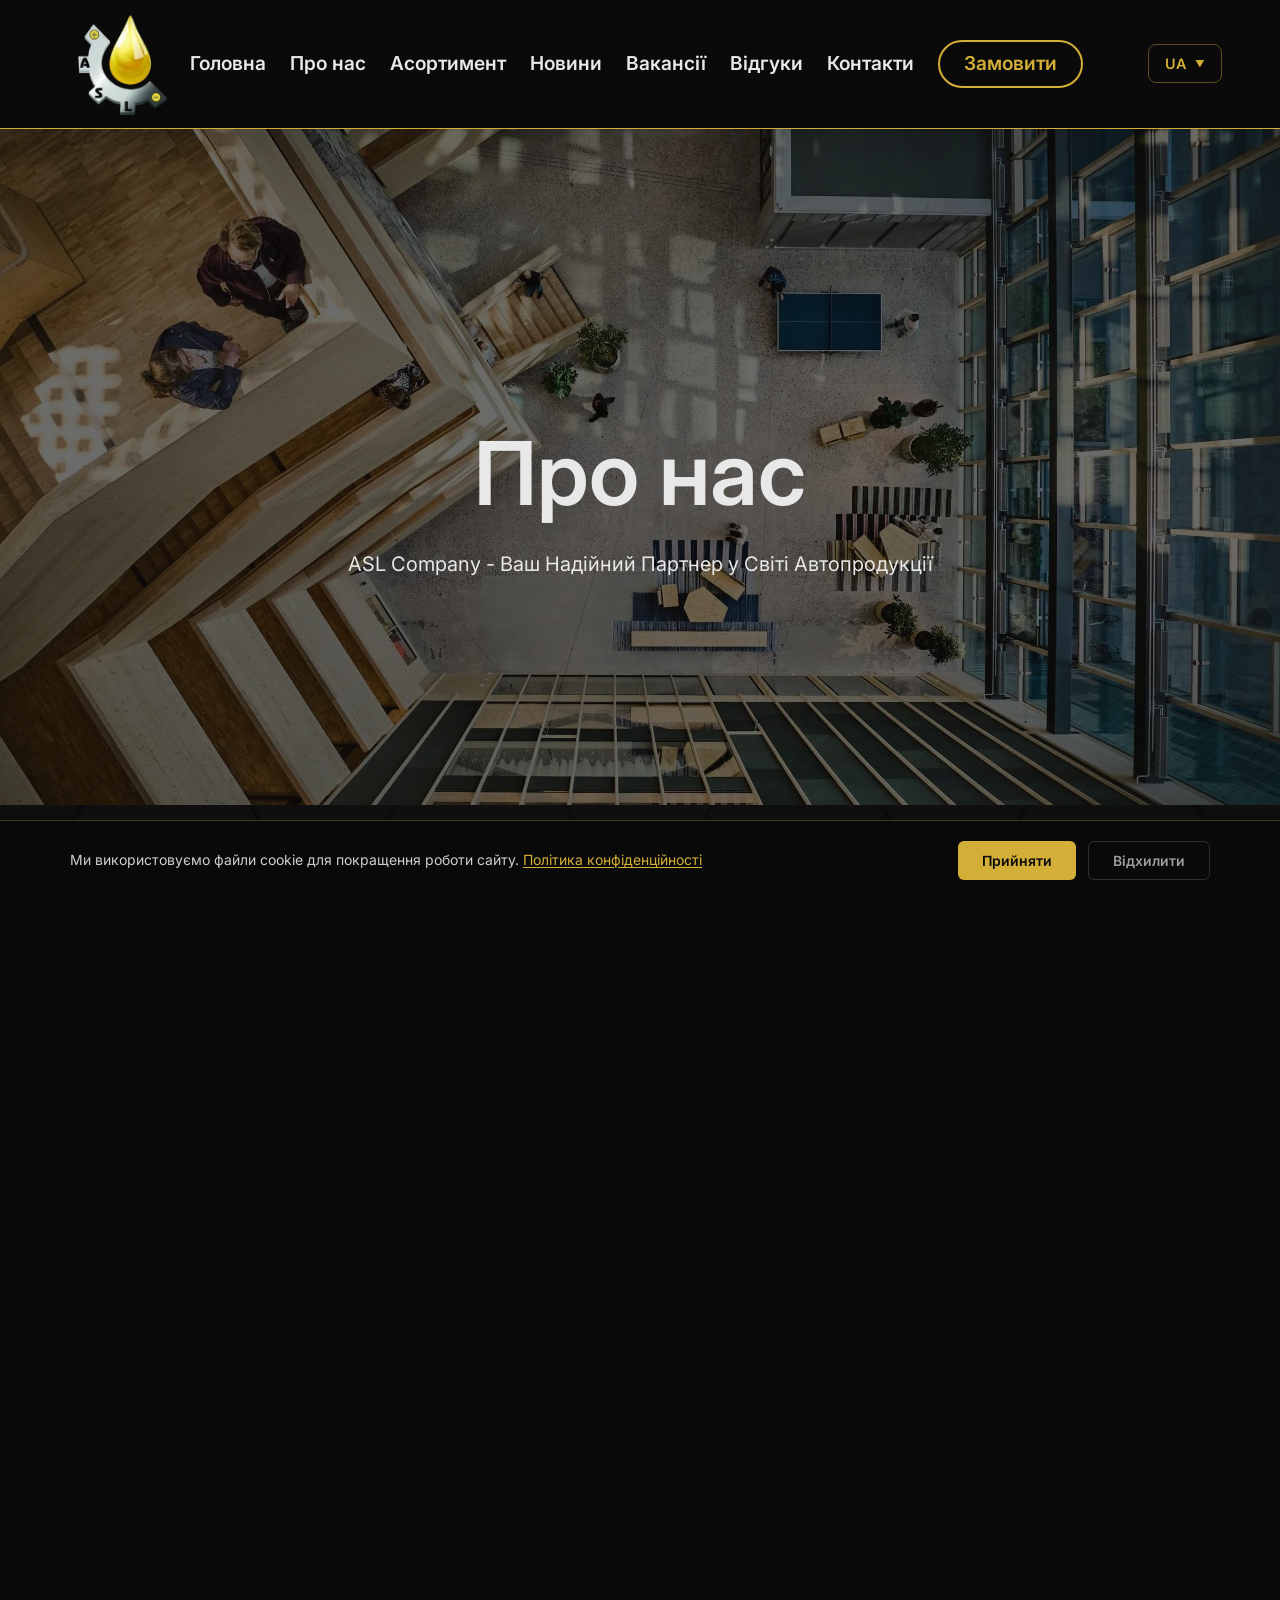
==== commit d589fa9e: "update" ====
--- a/about.html
+++ b/about.html
@@ -16,8 +16,8 @@
   <meta property="og:url" content="https://aslcompany.com.ua/about.html" />
   <meta property="og:locale" content="uk_UA" />
   <meta property="og:site_name" content="ASL Company" />
-  <link rel="stylesheet" href="css/style.css?v=4" />
-  <link rel="stylesheet" href="css/responsive-new.css?v=6" />
+  <link rel="stylesheet" href="css/style.css?v=8" />
+  <link rel="stylesheet" href="css/responsive-new.css?v=41" />
 </head>
 
 <body>
--- a/css/style.css
+++ b/css/style.css
@@ -68,6 +68,33 @@
   font-size: 1.1rem;
   color: #e8e8e8;
   background-color: #0a0a0a;
+  background-image: url("../img/back/Desktop (up to 1920px).png");
+  background-size: cover;
+  background-position: center top;
+  background-repeat: no-repeat;
+  background-attachment: fixed;
+}
+
+@media (max-width: 440px) {
+  body {
+    background-image: url("../img/back/Mobile (up to 440px).png");
+  }
+}
+
+/* Background image visible on specific pages/sections */
+body.assortment .services,
+body.allbrands-page .services {
+  background: transparent;
+}
+
+body.brand-page .brand,
+body.brand-page .back-button {
+  background: transparent;
+}
+
+
+.page__news.news {
+  background: transparent;
 }
 
 html {
@@ -380,7 +407,7 @@
 /* *****************HOME**************** */
 
 .main {
-  background: url("../img/home/background_placeholder.png") center / cover no-repeat;
+  background: url("../img/home/background_placeholder.webp") center / cover no-repeat;
   min-height: 100vh;
   position: relative;
   overflow: hidden;
@@ -534,7 +561,7 @@
 /* ************ABOUT**************** */
 
 .main_about {
-  background: url("../Materials/photo_2025-10-28_22-23-00.jpg") center top / cover no-repeat;
+  background: url("../Materials/photo_2025-10-28_22-23-00.webp") center top / cover no-repeat;
   position: relative;
 }
 
@@ -592,7 +619,7 @@
 }
 
 .outro_about {
-  background: url("../Materials/photo_2025-10-28_22-23-00.jpg") center bottom / cover no-repeat;
+  background: url("../Materials/photo_2025-10-28_22-23-00.webp") center bottom / cover no-repeat;
   position: relative;
 }
 
@@ -615,7 +642,7 @@
 /* **************SERVICES**************** */
 
 .main_services {
-  background: url("../Materials/fonassortiment.jpg") center top / cover no-repeat;
+  background: url("../Materials/fonassortiment.webp") center top / cover no-repeat;
   position: relative;
 }
 
@@ -637,7 +664,7 @@
 
 /* Brand page specific background */
 .brand-page .main_services {
-  background: url("../Materials/fonassortiment.jpg") center top / cover no-repeat;
+  background: url("../Materials/fonassortiment.webp") center top / cover no-repeat;
 }
 
 /* Brand website link styling */
@@ -997,7 +1024,7 @@
 }
 
 .outro_services {
-  background: url("../Materials/fonassortiment.jpg") center bottom / cover no-repeat;
+  background: url("../Materials/fonassortiment.webp") center bottom / cover no-repeat;
   position: relative;
 }
 
@@ -1029,11 +1056,13 @@
   .news__row {
     display: flex;
     overflow-x: auto;
-    scroll-snap-type: x mandatory;
+    overflow-y: hidden;
+    scroll-snap-type: x proximity;
     gap: 1.25rem;
     padding-bottom: 0.5rem;
     -ms-overflow-style: none; /* IE/Edge */
     scrollbar-width: none;    /* Firefox */
+    overscroll-behavior-x: contain;
   }
   .services__row::-webkit-scrollbar,
   .news__row::-webkit-scrollbar { display: none; }
@@ -1091,8 +1120,10 @@
   .news__row {
     display: flex;
     overflow-x: auto;
-    scroll-snap-type: x mandatory;
+    overflow-y: hidden;
+    scroll-snap-type: x proximity;
     gap: 1.25rem;
+    overscroll-behavior-x: contain;
   }
   .news__row .news__column { flex: 0 0 calc(33.333% - 0.84rem); }
   .news__row + .carousel-nav { display: flex; }
@@ -1102,10 +1133,12 @@
 .news__row {
   display: flex;
   overflow-x: auto;
-  scroll-snap-type: x mandatory;
+  overflow-y: hidden;
+  scroll-snap-type: x proximity;
   gap: 1.5rem;
   -ms-overflow-style: none;
   scrollbar-width: none;
+  overscroll-behavior-x: contain;
 }
 .news__row::-webkit-scrollbar { display: none; }
 .news__row .news__column { flex: 0 0 calc(33.333% - 1rem); }
@@ -1133,6 +1166,7 @@
   grid-template-columns: repeat(3, 1fr);
   gap: 2rem;
   margin-bottom: 1.5rem;
+  overflow: visible;
 }
 
 .news__column {
@@ -1146,11 +1180,18 @@
   background-color: #1a1a1a;
   border-radius: 16px;
   overflow: hidden;
-  transition: transform 0.3s ease;
+  border: 1px solid transparent;
+  transition: transform 0.3s ease, box-shadow 0.3s ease, border-color 0.3s ease;
 }
 
 .news__item:hover {
   transform: translateY(-5px);
+  box-shadow: 0 10px 30px rgba(212, 175, 55, 0.15);
+  border-color: rgba(212, 175, 55, 0.3);
+}
+
+.news__item:hover .item-news__image img {
+  transform: scale(1.05);
 }
 
 .item-news__image {
@@ -1163,6 +1204,7 @@
   width: 100%;
   height: 100%;
   object-fit: cover;
+  transition: transform 0.5s ease;
 }
 
 .item-news__title {
@@ -1284,18 +1326,18 @@
   hyphens: none;
 }
 
-.item-testimonial__image {
-  max-width: 64px;
-  margin: 0 auto;
-  margin-bottom: 1.063rem;
+.item-testimonial__avatar {
+  width: 64px;
   height: 64px;
-}
-
-.item-testimonial__image img {
-  width: 100%;
-  height: 100%;
-  object-fit: cover;
+  margin: 0 auto 1.063rem;
   border-radius: 50%;
+  background: linear-gradient(135deg, #D4AF37, #b8962e);
+  color: #fff;
+  display: flex;
+  align-items: center;
+  justify-content: center;
+  font-size: 1.25rem;
+  font-weight: 700;
 }
 
 .item-testimonial__title {
@@ -1482,7 +1524,7 @@
 /* ****************CONTACT PAGE****************/
 
 .main_contact {
-  background: url("../Materials/cc27128215dfe8dca949e740c59b9281.jpg") center / cover no-repeat;
+  background: url("../Materials/cc27128215dfe8dca949e740c59b9281.webp") center / cover no-repeat;
   position: relative;
 }
 
@@ -1533,7 +1575,7 @@
   gap: 24px;
 }
 
-.connect-contant__type {
+.connect-contact__type {
   margin-bottom: 4px;
   font-size: 18px;
   font-weight: 600;
@@ -1962,73 +2004,6 @@
 .faqs__title {
   text-align: center;
   margin-bottom: 80px;
-}
-
-.spollers-faq__item {
-  width: 100%;
-}
-
-.spollers-faq__item:not(:last-child) {
-  margin-bottom: 24px;
-}
-
-.spollers-faq__button {
-  display: inline-block;
-  border: 2px solid #D4AF37;
-  display: flex;
-  align-items: center;
-  justify-content: space-between;
-  width: 100%;
-  border-radius: 8px;
-  background-color: #1a1a1a;
-}
-
-.spollers-faq__button span {
-  padding-left: 40px;
-  padding-top: 32px;
-  padding-bottom: 32px;
-  font-weight: 600;
-}
-
-.spollers-faq__button img {
-  padding-right: 34.5px;
-}
-
-.spollers-faq__text {
-  max-height: 0;
-  overflow: hidden;
-  width: 100%;
-  display: block;
-}
-
-.spollers-faq__item.active .spollers-faq__text {
-  max-height: 1000px;
-  max-height: calc(1000px + 16px);
-}
-
-.spollers-faq__item.active .spollers-faq__button {
-  border-bottom: none;
-  border-radius: 8px 8px 0px 0px;
-}
-
-.spollers-faq__item.active .spollers-faq__button span {
-  padding-bottom: 32px;
-}
-
-.spollers-faq__item.active .spollers-faq__button img {
-  transform: translate(-34px, 0px) rotate(180deg);
-}
-
-.spollers-faq__inner {
-  padding-top: 20px;
-  padding-left: 40px;
-  border: 2px solid #D4AF37;
-  border-radius: 0px 0px 8px 8px;
-  line-height: 150%;
-  padding-bottom: 20px;
-  border-top: none;
-  padding-right: 100px;
-  background-color: #1a1a1a;
 }
 
 /* ****************TEAM PAGE**************** */
@@ -2388,28 +2363,6 @@
 }
 
 @media (max-width: 47.999rem) {
-  .spollers-faq__item.active .spollers-faq__button img {
-    transform: translate(-10px, -10px) rotate(180deg);
-  }
-
-  .spollers-faq__button span {
-    padding-top: 15px;
-    padding-left: 10px;
-    padding-bottom: 15px;
-    font-weight: 600;
-    font-size: 14px;
-  }
-
-  .spollers-faq__button img {
-    padding-right: 10px;
-  }
-
-  .spollers-faq__inner {
-    font-size: 16px;
-    padding-left: 10px;
-    line-height: 130%;
-  }
-
   .pricing__container {
     text-align: center;
     padding-top: 70px;
@@ -3697,6 +3650,133 @@
   transform: scale(1.1);
 }
 
+.brand__product-item { cursor: pointer; }
+
+/* ========= Product Lightbox ========= */
+.product-lightbox {
+  display: none;
+  position: fixed;
+  inset: 0;
+  z-index: 10000;
+  background: rgba(0, 0, 0, 0.92);
+  align-items: center;
+  justify-content: center;
+  animation: lightbox-fade-in 0.3s ease;
+}
+
+.product-lightbox.active { display: flex; }
+
+@keyframes lightbox-fade-in {
+  from { opacity: 0; }
+  to { opacity: 1; }
+}
+
+.product-lightbox__image {
+  max-width: 90vw;
+  max-height: 85vh;
+  object-fit: contain;
+  border-radius: 12px;
+  box-shadow: 0 10px 40px rgba(0, 0, 0, 0.6);
+  user-select: none;
+  -webkit-user-drag: none;
+  transition: opacity 0.25s ease;
+}
+
+.product-lightbox__close {
+  position: absolute;
+  top: 20px;
+  right: 24px;
+  background: none;
+  border: none;
+  color: #fff;
+  font-size: 2.5rem;
+  cursor: pointer;
+  z-index: 10001;
+  line-height: 1;
+  opacity: 0.7;
+  transition: opacity 0.3s ease, color 0.3s ease;
+}
+
+.product-lightbox__close:hover {
+  opacity: 1;
+  color: #D4AF37;
+}
+
+.product-lightbox__arrow {
+  position: absolute;
+  top: 50%;
+  transform: translateY(-50%);
+  background: rgba(212, 175, 55, 0.15);
+  border: 2px solid rgba(212, 175, 55, 0.4);
+  color: #D4AF37;
+  width: 52px;
+  height: 52px;
+  border-radius: 50%;
+  font-size: 1.5rem;
+  cursor: pointer;
+  display: flex;
+  align-items: center;
+  justify-content: center;
+  z-index: 10001;
+  transition: background 0.3s ease, border-color 0.3s ease;
+}
+
+.product-lightbox__arrow:hover {
+  background: rgba(212, 175, 55, 0.3);
+  border-color: #D4AF37;
+}
+
+.product-lightbox__arrow--prev { left: 20px; }
+.product-lightbox__arrow--next { right: 20px; }
+
+.product-lightbox__counter {
+  position: absolute;
+  bottom: 24px;
+  left: 50%;
+  transform: translateX(-50%);
+  color: rgba(255, 255, 255, 0.6);
+  font-size: 0.95rem;
+}
+
+.product-lightbox__dots {
+  display: none;
+}
+
+.product-lightbox__image.fade-out {
+  opacity: 0;
+}
+
+@media (max-width: 767px) {
+  .product-lightbox__arrow { display: none !important; }
+  .product-lightbox__counter { display: none; }
+  .product-lightbox__close { top: 12px; right: 14px; font-size: 2rem; }
+
+  .product-lightbox__dots {
+    display: flex;
+    position: absolute;
+    bottom: 28px;
+    left: 50%;
+    transform: translateX(-50%);
+    gap: 0.5rem;
+  }
+
+  .product-lightbox__dot {
+    width: 32px;
+    height: 4px;
+    background: rgba(212, 175, 55, 0.3);
+    border-radius: 2px;
+    border: none;
+    padding: 0;
+    cursor: pointer;
+    transition: all 0.3s ease;
+  }
+
+  .product-lightbox__dot.active {
+    background: #D4AF37;
+    width: 40px;
+  }
+}
+
 /* Опис бренду */
 .brand__description {
   max-width: 100%;
--- a/css/responsive-new.css
+++ b/css/responsive-new.css
@@ -452,12 +452,14 @@
     display: flex;
     flex-wrap: nowrap;
     overflow-x: auto;
-    scroll-snap-type: x mandatory;
+    overflow-y: hidden;
+    scroll-snap-type: x proximity;
     gap: 1rem;
     padding: 0 0 1rem 0;
     -webkit-overflow-scrolling: touch;
     scrollbar-width: none;
     justify-content: flex-start;
+    overscroll-behavior-x: contain;
   }
   
   .news__row::-webkit-scrollbar {
@@ -613,6 +615,7 @@
   }
 
   .assortment .brand-carousel {
+    --brand-gap: 52px;
     position: relative;
     overflow: visible;
     margin: 2rem 0 0;
